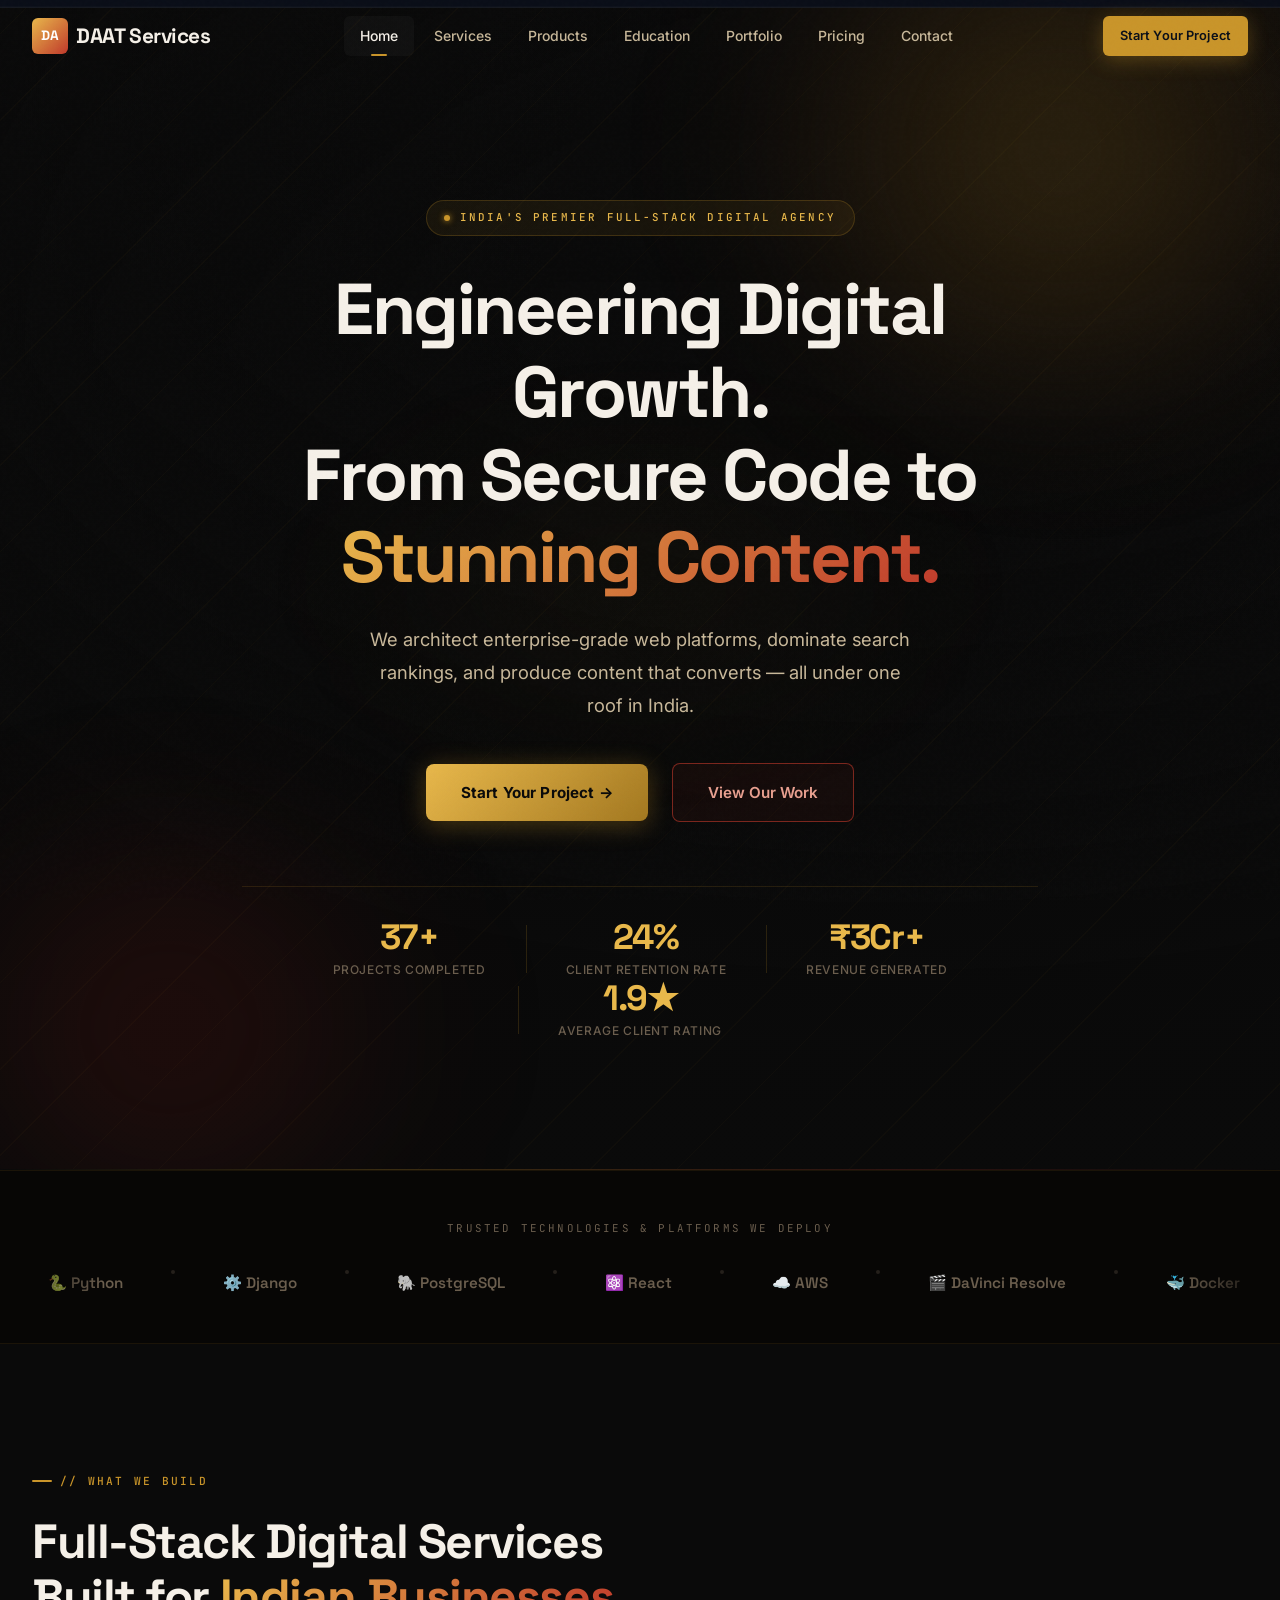
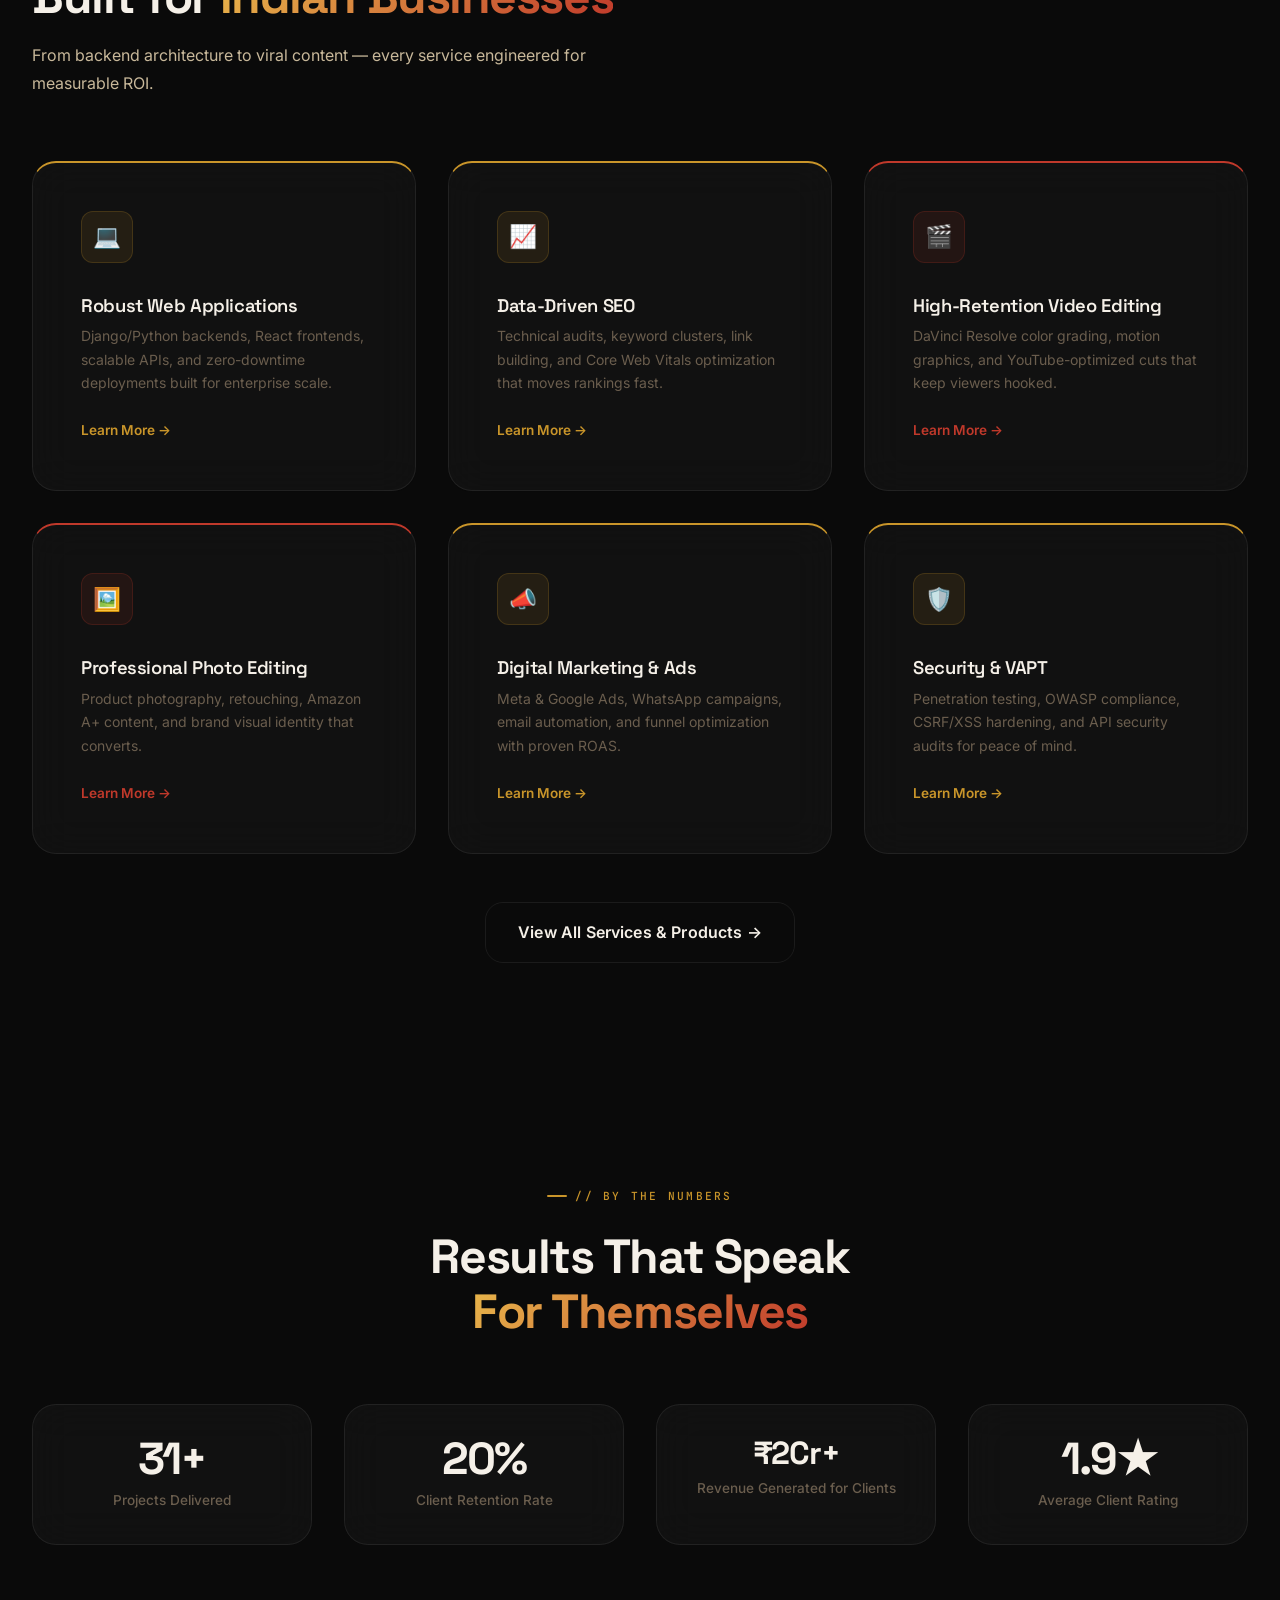
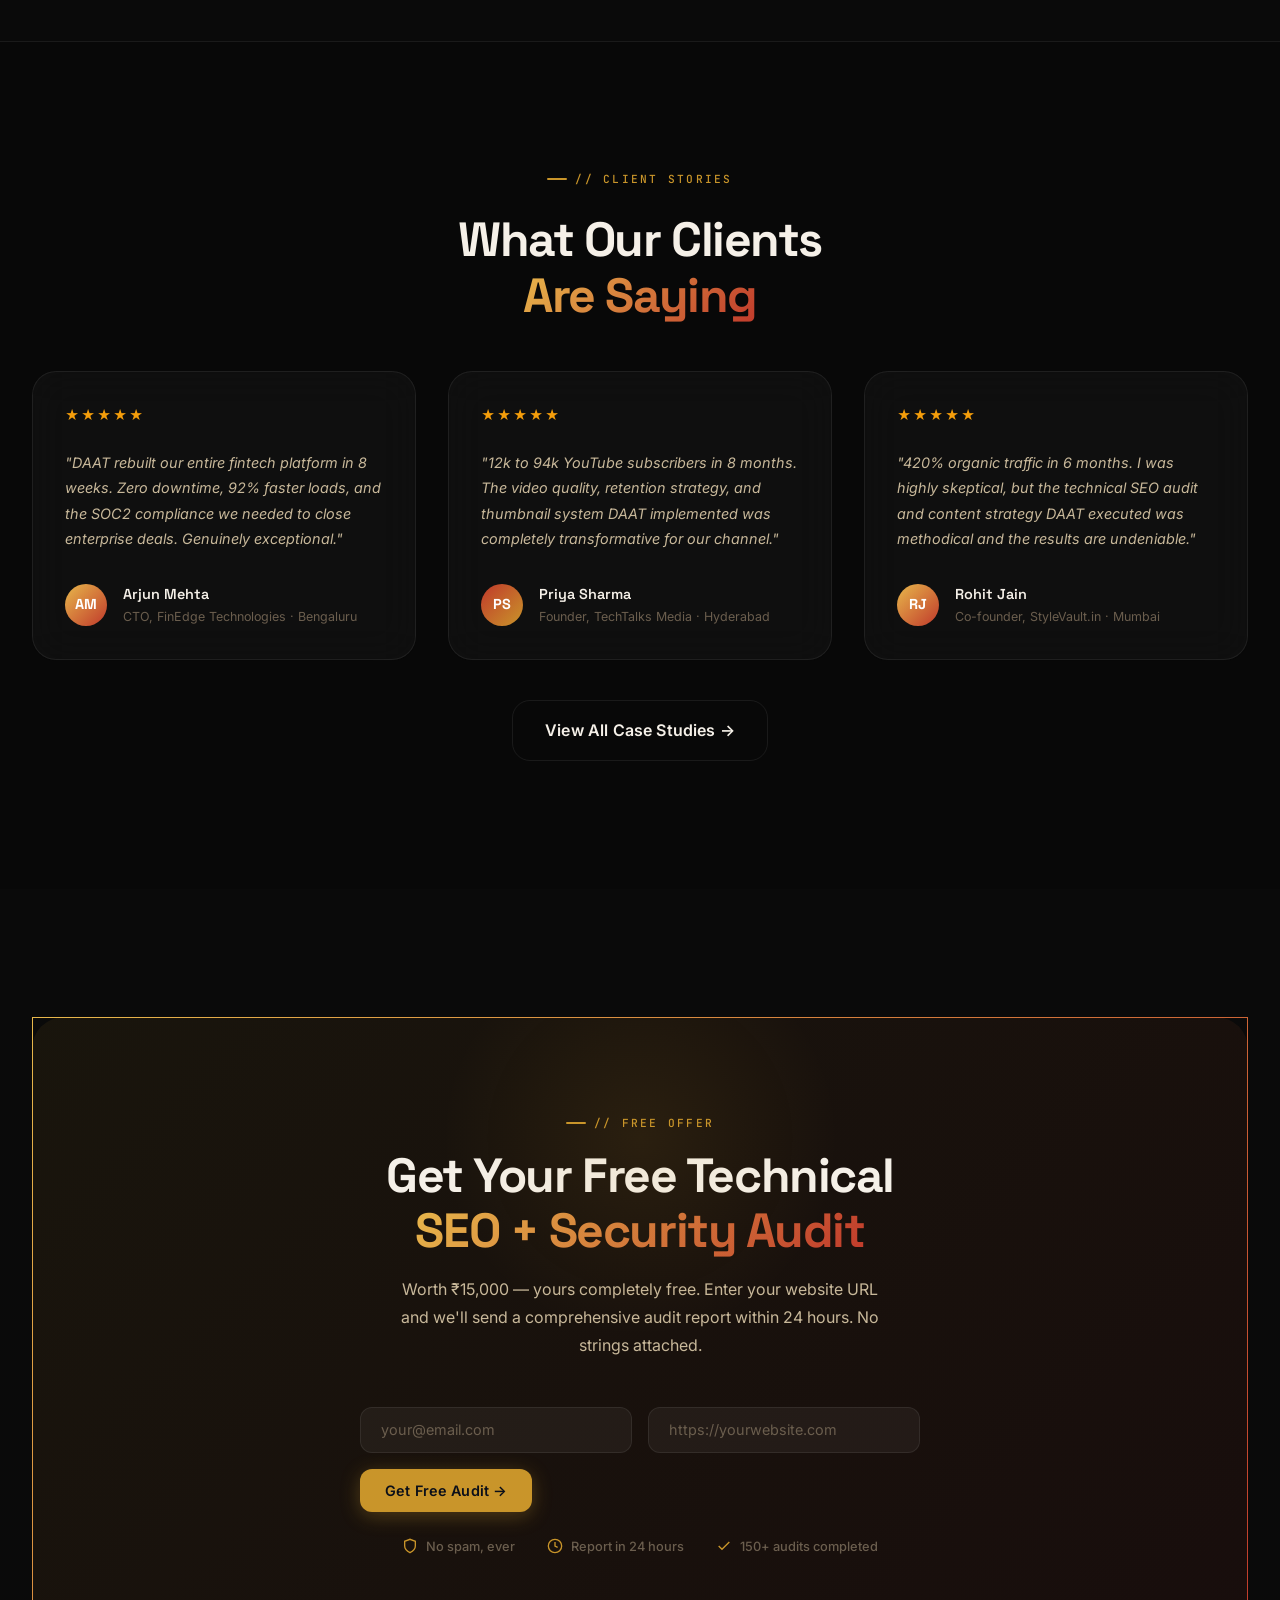
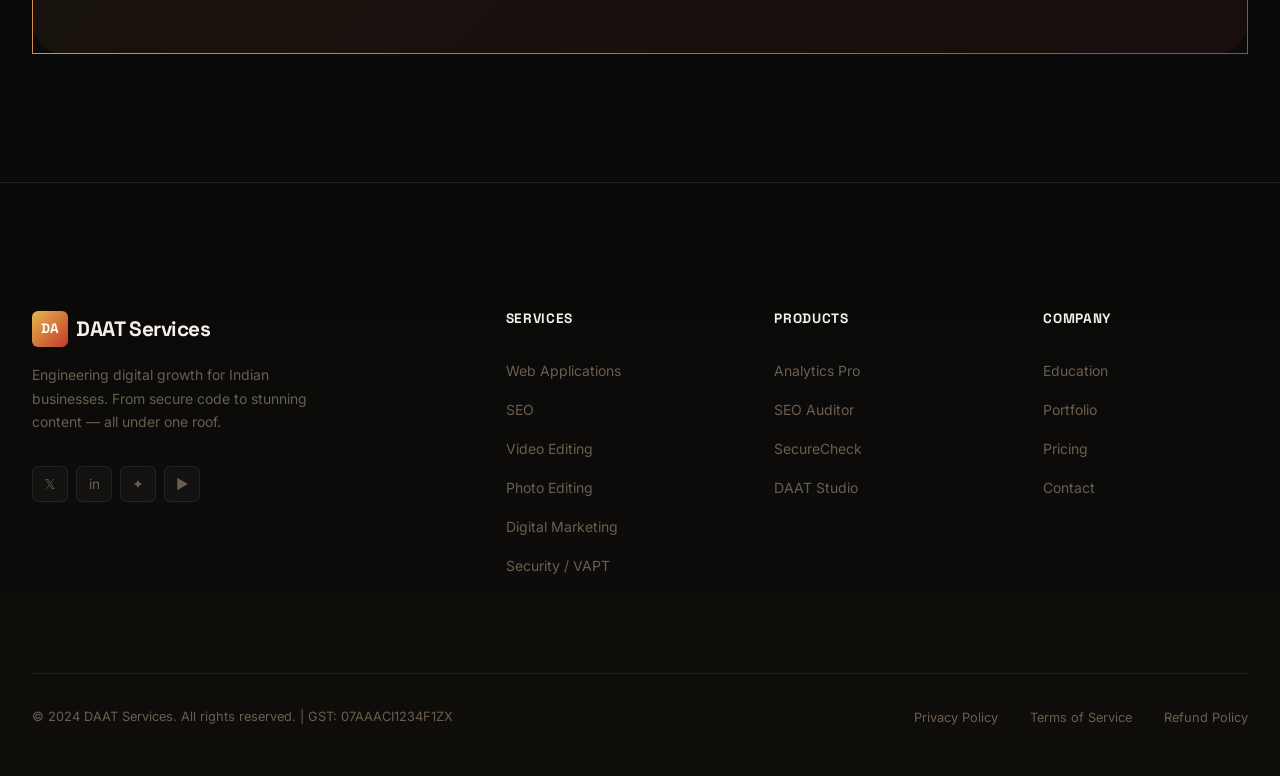
==== index.html @ 8ff04e64 "init" ====
<!DOCTYPE html>
<html lang="en">
<head>
  <meta charset="UTF-8">
  <meta name="viewport" content="width=device-width, initial-scale=1.0">
  <title>DAAT Services | Engineering Digital Growth — India's Premier Digital Agency</title>
  <meta name="description" content="DAAT Services architects enterprise web platforms, dominates search rankings, and creates content that converts. Full-stack digital agency built for Indian businesses.">
  <meta property="og:title" content="DAAT Services | Engineering Digital Growth">
  <meta property="og:description" content="Web engineering, SEO, video production, digital marketing & security — all under one roof in India.">
  <meta property="og:image" content="assets/hero_bg.jpg">
  <meta property="og:type" content="website">
  <link rel="preconnect" href="https://fonts.googleapis.com">
  <link rel="preconnect" href="https://fonts.gstatic.com" crossorigin>
  <link href="https://fonts.googleapis.com/css2?family=Space+Grotesk:wght@400;500;600;700;800&family=Inter:wght@300;400;500;600;700&family=JetBrains+Mono:wght@400;500&display=swap" rel="stylesheet">
  <link rel="stylesheet" href="css/global.css">
  <link rel="stylesheet" href="css/animations.css">
  <link rel="stylesheet" href="css/components.css">
  <!-- Google Analytics 4 — replace G-XXXXXXXXXX -->
  <!-- <script async src="https://www.googletagmanager.com/gtag/js?id=G-XXXXXXXXXX"></script>
  <script>window.dataLayer=window.dataLayer||[];function gtag(){dataLayer.push(arguments);}gtag('js',new Date());gtag('config','G-XXXXXXXXXX');</script> -->
  
</head>
<body>
<div class="cursor-glow"></div>
<div class="progress-bar"></div>

<!-- ── Navigation ─────────────────────────────────────────── -->
<nav class="nav" id="main-nav" role="navigation" aria-label="Main navigation">
  <div class="nav-inner">
    <a href="index.html" class="nav-logo" aria-label="DAAT Services Home">
      <div class="nav-logo-icon" aria-hidden="true">DA</div>
      DAAT Services
    </a>
    <div class="nav-links" role="list">
      <a href="index.html"              class="nav-link active" role="listitem">Home</a>
      <a href="services.html"           class="nav-link"        role="listitem">Services</a>
      <a href="products.html"           class="nav-link"        role="listitem">Products</a>
      <a href="education.html"          class="nav-link"        role="listitem">Education</a>
      <a href="portfolio.html"          class="nav-link"        role="listitem">Portfolio</a>
      <a href="pricing.html"            class="nav-link"        role="listitem">Pricing</a>
      <a href="contact.html"            class="nav-link"        role="listitem">Contact</a>
    </div>
    <div class="nav-actions">
      <a href="contact.html" class="btn btn-primary btn-sm" id="nav-cta">Start Your Project</a>
      <button class="nav-toggle" id="nav-toggle" aria-label="Toggle navigation" aria-expanded="false">
        <span></span><span></span><span></span>
      </button>
    </div>
  </div>
</nav>

<!-- Mobile Drawer -->
<div class="nav-drawer" id="nav-drawer" aria-hidden="true">
  <div class="nav-drawer-links">
    <a href="index.html"             class="nav-drawer-link">Home</a>
    <a href="services.html"          class="nav-drawer-link">Services</a>
    <a href="products.html"          class="nav-drawer-link">Products</a>
    <a href="education.html"         class="nav-drawer-link">Education</a>
    <a href="portfolio.html"         class="nav-drawer-link">Portfolio</a>
    <a href="pricing.html"           class="nav-drawer-link">Pricing</a>
    <a href="contact.html"           class="nav-drawer-link">Contact</a>
  </div>
  <a href="contact.html" class="btn btn-primary" style="width:100%;justify-content:center;margin-top:0.5rem">
    Start Your Project →
  </a>
</div>

<main class="page-wrapper">

  <!-- ── Hero ─────────────────────────────────────────────── -->
  <section class="hero-section" aria-label="Hero">

    <!-- Layer 0: Photo base -->
    <div class="hero-bg-img" role="img" aria-label="Professional dark studio background"></div>

    <!-- Layer 1: Ambient light orbs (CSS animation, no canvas) -->
    <div class="hero-orbs" aria-hidden="true">
      <div class="hero-orb hero-orb-gold"></div>
      <div class="hero-orb hero-orb-crimson"></div>
      <div class="hero-orb hero-orb-warm"></div>
    </div>

    <!-- Layer 2: Minimal diagonal grid -->
    <div class="hero-grid" aria-hidden="true"></div>

    <!-- Layer 3: Content -->
    <div class="container">
      <div class="hero-content-wrap">

        <!-- Professional badge -->
        <div class="hero-badge-pro">
          <span class="badge-dot"></span>
          India's Premier Full-Stack Digital Agency
        </div>

        <!-- Headline -->
        <h1 style="animation:fadeUp 0.7s 0.1s both;color:#F5F0E8">
          Engineering Digital Growth.<br>
          From Secure Code to<br>
          <span class="text-gradient">Stunning Content.</span>
        </h1>

        <!-- Sub-copy -->
        <p class="hero-sub-pro">
          We architect enterprise-grade web platforms, dominate search rankings,
          and produce content that converts — all under one roof in India.
        </p>

        <!-- CTAs -->
        <div class="hero-ctas">
          <a href="contact.html" class="btn-gold" id="cta-hero-primary">
            Start Your Project &rarr;
          </a>
          <a href="portfolio.html" class="btn-crimson-outline" id="cta-hero-work">
            View Our Work
          </a>
        </div>

        <!-- Stats row -->
        <div class="hero-stats">
          <div class="hero-stat">
            <div class="hero-stat-val"><span data-count="150" data-suffix="+">150+</span></div>
            <div class="hero-stat-lbl">Projects Completed</div>
          </div>
          <div class="hero-stat">
            <div class="hero-stat-val"><span data-count="98" data-suffix="%">98%</span></div>
            <div class="hero-stat-lbl">Client Retention Rate</div>
          </div>
          <div class="hero-stat">
            <div class="hero-stat-val">&#8377;<span data-count="12" data-suffix="Cr+">12Cr+</span></div>
            <div class="hero-stat-lbl">Revenue Generated</div>
          </div>
          <div class="hero-stat">
            <div class="hero-stat-val"><span data-count="4" data-suffix=".9&#9733;">4.9&#9733;</span></div>
            <div class="hero-stat-lbl">Average Client Rating</div>
          </div>
        </div>

      </div>
    </div>
  </section>
  <div class="hero-divider"></div>

  <!-- ── Trust Bar ──────────────────────────────────────────── -->
  <section class="trust-bar" aria-label="Technology stack">
    <p class="trust-bar-label">Trusted Technologies &amp; Platforms We Deploy</p>
    <div class="marquee-wrapper">
      <div class="marquee-track" aria-hidden="true">
        <!-- set 1 -->
        <div class="marquee-item">🐍 Python</div><div class="marquee-dot"></div>
        <div class="marquee-item">⚙️ Django</div><div class="marquee-dot"></div>
        <div class="marquee-item">🐘 PostgreSQL</div><div class="marquee-dot"></div>
        <div class="marquee-item">⚛️ React</div><div class="marquee-dot"></div>
        <div class="marquee-item">☁️ AWS</div><div class="marquee-dot"></div>
        <div class="marquee-item">🎬 DaVinci Resolve</div><div class="marquee-dot"></div>
        <div class="marquee-item">🐳 Docker</div><div class="marquee-dot"></div>
        <div class="marquee-item">🔴 Redis</div><div class="marquee-dot"></div>
        <div class="marquee-item">🎨 Figma</div><div class="marquee-dot"></div>
        <div class="marquee-item">📊 Google Analytics 4</div><div class="marquee-dot"></div>
        <div class="marquee-item">🔐 Burp Suite</div><div class="marquee-dot"></div>
        <div class="marquee-item">💳 Razorpay</div><div class="marquee-dot"></div>
        <!-- set 2 (duplicate for seamless loop) -->
        <div class="marquee-item">🐍 Python</div><div class="marquee-dot"></div>
        <div class="marquee-item">⚙️ Django</div><div class="marquee-dot"></div>
        <div class="marquee-item">🐘 PostgreSQL</div><div class="marquee-dot"></div>
        <div class="marquee-item">⚛️ React</div><div class="marquee-dot"></div>
        <div class="marquee-item">☁️ AWS</div><div class="marquee-dot"></div>
        <div class="marquee-item">🎬 DaVinci Resolve</div><div class="marquee-dot"></div>
        <div class="marquee-item">🐳 Docker</div><div class="marquee-dot"></div>
        <div class="marquee-item">🔴 Redis</div><div class="marquee-dot"></div>
        <div class="marquee-item">🎨 Figma</div><div class="marquee-dot"></div>
        <div class="marquee-item">📊 Google Analytics 4</div><div class="marquee-dot"></div>
        <div class="marquee-item">🔐 Burp Suite</div><div class="marquee-dot"></div>
        <div class="marquee-item">💳 Razorpay</div><div class="marquee-dot"></div>
      </div>
    </div>
  </section>

  <!-- ── Services Grid ──────────────────────────────────────── -->
  <section class="services section" aria-labelledby="services-heading">
    <div class="container">
      <div class="section-header reveal" style="max-width:640px">
        <div class="section-eyebrow">// What We Build</div>
        <h2 id="services-heading">Full-Stack Digital Services<br>Built for <span class="text-gradient">Indian Businesses</span></h2>
        <p>From backend architecture to viral content — every service engineered for measurable ROI.</p>
      </div>

      <div class="services-grid stagger-container">
        <!-- Web Apps -->
        <article class="glass-card service-card accent-cyan reveal">
          <div class="service-icon cyan-bg">💻</div>
          <h3>Robust Web Applications</h3>
          <p>Django/Python backends, React frontends, scalable APIs, and zero-downtime deployments built for enterprise scale.</p>
          <a href="services.html" class="service-card-link">Learn More →</a>
        </article>

        <!-- SEO -->
        <article class="glass-card service-card accent-cyan reveal">
          <div class="service-icon cyan-bg">📈</div>
          <h3>Data-Driven SEO</h3>
          <p>Technical audits, keyword clusters, link building, and Core Web Vitals optimization that moves rankings fast.</p>
          <a href="services.html" class="service-card-link">Learn More →</a>
        </article>

        <!-- Video Editing -->
        <article class="glass-card service-card accent-purple reveal">
          <div class="service-icon purple-bg">🎬</div>
          <h3>High-Retention Video Editing</h3>
          <p>DaVinci Resolve color grading, motion graphics, and YouTube-optimized cuts that keep viewers hooked.</p>
          <a href="services.html" class="service-card-link" style="color:var(--purple)">Learn More →</a>
        </article>

        <!-- Photo Editing -->
        <article class="glass-card service-card accent-purple reveal">
          <div class="service-icon purple-bg">🖼️</div>
          <h3>Professional Photo Editing</h3>
          <p>Product photography, retouching, Amazon A+ content, and brand visual identity that converts.</p>
          <a href="services.html" class="service-card-link" style="color:var(--purple)">Learn More →</a>
        </article>

        <!-- Digital Marketing -->
        <article class="glass-card service-card accent-cyan reveal">
          <div class="service-icon cyan-bg">📣</div>
          <h3>Digital Marketing &amp; Ads</h3>
          <p>Meta &amp; Google Ads, WhatsApp campaigns, email automation, and funnel optimization with proven ROAS.</p>
          <a href="services.html" class="service-card-link">Learn More →</a>
        </article>

        <!-- Security -->
        <article class="glass-card service-card accent-cyan reveal">
          <div class="service-icon cyan-bg">🛡️</div>
          <h3>Security &amp; VAPT</h3>
          <p>Penetration testing, OWASP compliance, CSRF/XSS hardening, and API security audits for peace of mind.</p>
          <a href="services.html" class="service-card-link">Learn More →</a>
        </article>
      </div>

      <div style="text-align:center;margin-top:3rem" class="reveal">
        <a href="services.html" class="btn btn-outline btn-lg">View All Services &amp; Products →</a>
      </div>
    </div>
  </section>



  <!-- ── Stats ─────────────────────────────────────────────── -->
  <section class="stats-section section" aria-labelledby="stats-heading">
    <div class="container">
      <div class="section-header reveal" style="text-align:center;max-width:500px;margin-left:auto;margin-right:auto">
        <div class="section-eyebrow section-eyebrow-center">// By The Numbers</div>
        <h2 id="stats-heading">Results That Speak<br><span class="text-gradient">For Themselves</span></h2>
      </div>
      <div class="stats-grid stagger-container">
        <div class="glass-card stat-card reveal">
          <div class="stat-number"><span data-count="150" data-suffix="+">150+</span></div>
          <div class="stat-label">Projects Delivered</div>
        </div>
        <div class="glass-card stat-card reveal">
          <div class="stat-number text-cyan"><span data-count="98" data-suffix="%">98%</span></div>
          <div class="stat-label">Client Retention Rate</div>
        </div>
        <div class="glass-card stat-card reveal">
          <div class="stat-number" style="font-size:2rem">₹<span data-count="12" data-suffix="Cr+">12Cr+</span></div>
          <div class="stat-label">Revenue Generated for Clients</div>
        </div>
        <div class="glass-card stat-card reveal">
          <div class="stat-number text-cyan"><span data-count="4" data-suffix=".9★">4.9★</span></div>
          <div class="stat-label">Average Client Rating</div>
        </div>
      </div>
    </div>
  </section>

  <!-- ── Testimonials ───────────────────────────────────────── -->
  <section class="testimonials-section" aria-labelledby="testimonials-heading" style="background:rgba(0,0,0,0.12);border-top:1px solid var(--glass-border)">
    <div class="container">
      <div class="section-header reveal" style="text-align:center;max-width:500px;margin:0 auto 3rem">
        <div class="section-eyebrow section-eyebrow-center">// Client Stories</div>
        <h2 id="testimonials-heading">What Our Clients<br><span class="text-gradient">Are Saying</span></h2>
      </div>
      <div class="testimonials-grid stagger-container">
        <div class="glass-card testimonial-card reveal">
          <div class="testimonial-stars">★★★★★</div>
          <p class="testimonial-text">"DAAT rebuilt our entire fintech platform in 8 weeks. Zero downtime, 92% faster loads, and the SOC2 compliance we needed to close enterprise deals. Genuinely exceptional."</p>
          <div class="testimonial-author">
            <div class="testimonial-avatar">AM</div>
            <div>
              <div class="testimonial-name">Arjun Mehta</div>
              <div class="testimonial-role">CTO, FinEdge Technologies · Bengaluru</div>
            </div>
          </div>
        </div>
        <div class="glass-card testimonial-card reveal">
          <div class="testimonial-stars">★★★★★</div>
          <p class="testimonial-text">"12k to 94k YouTube subscribers in 8 months. The video quality, retention strategy, and thumbnail system DAAT implemented was completely transformative for our channel."</p>
          <div class="testimonial-author">
            <div class="testimonial-avatar" style="background:linear-gradient(135deg,#C0392B,#C9952A)">PS</div>
            <div>
              <div class="testimonial-name">Priya Sharma</div>
              <div class="testimonial-role">Founder, TechTalks Media · Hyderabad</div>
            </div>
          </div>
        </div>
        <div class="glass-card testimonial-card reveal">
          <div class="testimonial-stars">★★★★★</div>
          <p class="testimonial-text">"420% organic traffic in 6 months. I was highly skeptical, but the technical SEO audit and content strategy DAAT executed was methodical and the results are undeniable."</p>
          <div class="testimonial-author">
            <div class="testimonial-avatar">RJ</div>
            <div>
              <div class="testimonial-name">Rohit Jain</div>
              <div class="testimonial-role">Co-founder, StyleVault.in · Mumbai</div>
            </div>
          </div>
        </div>
      </div>
      <div style="text-align:center;margin-top:2.5rem" class="reveal">
        <a href="portfolio.html" class="btn btn-outline btn-lg">View All Case Studies →</a>
      </div>
    </div>
  </section>

  <!-- ── Lead Magnet ────────────────────────────────────────── -->
  <section class="lead-magnet section" aria-labelledby="lead-heading">
    <div class="container">
      <div class="lead-magnet-inner reveal">
        <div class="section-eyebrow" style="justify-content:center;margin-bottom:1rem">// Free Offer</div>
        <h2 id="lead-heading" style="margin-bottom:1rem">
          Get Your Free Technical<br><span class="text-gradient">SEO + Security Audit</span>
        </h2>
        <p style="color:var(--text-body);max-width:500px;margin:0 auto 0.75rem;line-height:1.75">
          Worth ₹15,000 — yours completely free. Enter your website URL and we'll send a
          comprehensive audit report within 24 hours. No strings attached.
        </p>

        <form class="lead-magnet-form" data-form="lead" novalidate aria-label="Free audit request form">
          <input class="form-input" type="email" id="lead-email" placeholder="your@email.com" required aria-label="Your email address">
          <input class="form-input" type="url" id="lead-url" placeholder="https://yourwebsite.com" required aria-label="Your website URL">
          <button type="submit" class="btn btn-primary">Get Free Audit →</button>
        </form>

        <div class="trust-badges" style="margin-top:1.5rem">
          <div class="trust-badge">
            <svg viewBox="0 0 24 24" fill="none" stroke="currentColor" stroke-width="2" width="16" height="16"><path d="M12 22s8-4 8-10V5l-8-3-8 3v7c0 6 8 10 8 10z"/></svg>
            No spam, ever
          </div>
          <div class="trust-badge">
            <svg viewBox="0 0 24 24" fill="none" stroke="currentColor" stroke-width="2" width="16" height="16"><circle cx="12" cy="12" r="10"/><polyline points="12 6 12 12 16 14"/></svg>
            Report in 24 hours
          </div>
          <div class="trust-badge">
            <svg viewBox="0 0 24 24" fill="none" stroke="currentColor" stroke-width="2" width="16" height="16"><polyline points="20 6 9 17 4 12"/></svg>
            150+ audits completed
          </div>
        </div>
      </div>
    </div>
  </section>

</main>

<!-- ── Footer ─────────────────────────────────────────────── -->
<footer>
  <div class="container">
    <div class="footer-grid">
      <div class="footer-brand">
        <a href="index.html" class="nav-logo" style="margin-bottom:0">
          <div class="nav-logo-icon">DA</div>
          DAAT Services
        </a>
        <p>Engineering digital growth for Indian businesses. From secure code to stunning content — all under one roof.</p>
        <div class="footer-socials">
          <a href="#" class="social-btn" aria-label="X / Twitter">𝕏</a>
          <a href="#" class="social-btn" aria-label="LinkedIn">in</a>
          <a href="#" class="social-btn" aria-label="Instagram">✦</a>
          <a href="#" class="social-btn" aria-label="YouTube">▶</a>
        </div>
      </div>
      <div class="footer-col">
        <h5>Services</h5>
        <div class="footer-links">
          <a href="services.html" class="footer-link">Web Applications</a>
          <a href="services.html" class="footer-link">SEO</a>
          <a href="services.html" class="footer-link">Video Editing</a>
          <a href="services.html" class="footer-link">Photo Editing</a>
          <a href="services.html" class="footer-link">Digital Marketing</a>
          <a href="services.html" class="footer-link">Security / VAPT</a>
        </div>
      </div>
      <div class="footer-col">
        <h5>Products</h5>
        <div class="footer-links">
          <a href="products.html" class="footer-link">Analytics Pro</a>
          <a href="products.html" class="footer-link">SEO Auditor</a>
          <a href="products.html" class="footer-link">SecureCheck</a>
          <a href="products.html" class="footer-link">DAAT Studio</a>
        </div>
      </div>
      <div class="footer-col">
        <h5>Company</h5>
        <div class="footer-links">
          <a href="education.html" class="footer-link">Education</a>
          <a href="portfolio.html" class="footer-link">Portfolio</a>
          <a href="pricing.html"   class="footer-link">Pricing</a>
          <a href="contact.html"   class="footer-link">Contact</a>
        </div>
      </div>
    </div>
    <div class="footer-bottom">
      <p>© 2024 DAAT Services. All rights reserved. | GST: 07AAACI1234F1ZX</p>
      <div class="footer-legal">
        <a href="#">Privacy Policy</a>
        <a href="#">Terms of Service</a>
        <a href="#">Refund Policy</a>
      </div>
    </div>
  </div>
</footer>

<script src="js/main.js"></script>
</body>
</html>
---- css/global.css ----
/* ============================================================
   DAAT SERVICES — Global Design System
   ============================================================ */

@import url('https://fonts.googleapis.com/css2?family=Space+Grotesk:wght@300;400;500;600;700;800&family=Inter:wght@300;400;500;600;700&family=JetBrains+Mono:wght@400;500&display=swap');

/* ─── Design Tokens ─────────────────────────────────────── */
:root {
  /* Colors */
  --bg-midnight:      #0A0A0A;
  --bg-dark:          #111111;
  --bg-card:          #141414;
  --bg-card-hover:    #1A1A1A;
  --cyan:             #C9952A;
  --cyan-dim:         #A37820;
  --cyan-glow:        rgba(201, 149, 42, 0.15);
  --purple:           #C0392B;
  --purple-dim:       #922B21;
  --purple-glow:      rgba(192, 57, 43, 0.15);
  --glass-bg:         rgba(255, 255, 255, 0.03);
  --glass-border:     rgba(255, 255, 255, 0.07);
  --glass-bg-hover:   rgba(255, 255, 255, 0.055);
  --text-primary:     #F5F0E8;
  --text-body:        #C8B89A;
  --text-muted:       #6B5E4E;
  --border-subtle:    rgba(255, 255, 255, 0.05);
  --border-cyan:      rgba(201, 149, 42, 0.28);
  --border-purple:    rgba(192, 57, 43, 0.32);

  /* Named aliases — professional palette */
  --gold:             #C9952A;
  --gold-light:       #E8B84B;
  --gold-dim:         #A37820;
  --gold-glow:        rgba(201, 149, 42, 0.15);
  --crimson:          #C0392B;
  --crimson-deep:     #922B21;
  --crimson-glow:     rgba(192, 57, 43, 0.18);
  --charcoal:         #0A0A0A;
  --warm-text:        #C8B89A;
  --warm-muted:       #6B5E4E;

  /* Gradients */
  --grad-cyan-purple: linear-gradient(135deg, #E8B84B 0%, #C0392B 100%);
  --grad-hero:        linear-gradient(135deg, rgba(201,149,42,0.08) 0%, rgba(192,57,43,0.06) 100%);
  --grad-card:        linear-gradient(145deg, rgba(201,149,42,0.04) 0%, rgba(192,57,43,0.02) 100%);
  --grad-footer:      linear-gradient(180deg, transparent 0%, rgba(201,149,42,0.03) 100%);

  /* Spacing Scale */
  --space-xs:   0.25rem;
  --space-sm:   0.5rem;
  --space-md:   1rem;
  --space-lg:   1.5rem;
  --space-xl:   2rem;
  --space-2xl:  3rem;
  --space-3xl:  4rem;
  --space-4xl:  6rem;
  --space-5xl:  8rem;

  /* Border Radius */
  --radius-sm:  6px;
  --radius-md:  12px;
  --radius-lg:  18px;
  --radius-xl:  24px;
  --radius-2xl: 32px;
  --radius-full: 999px;

  /* Shadows */
  --shadow-cyan:   0 0 30px rgba(201, 149, 42, 0.22);
  --shadow-purple: 0 0 30px rgba(192, 57, 43, 0.25);
  --shadow-card:   0 4px 24px rgba(0, 0, 0, 0.55);
  --shadow-btn:    0 4px 20px rgba(201, 149, 42, 0.32);
  --shadow-btn-lg: 0 8px 32px rgba(201, 149, 42, 0.45);

  /* Transitions */
  --ease-smooth:  cubic-bezier(0.4, 0, 0.2, 1);
  --ease-spring:  cubic-bezier(0.175, 0.885, 0.32, 1.275);
  --ease-out:     cubic-bezier(0, 0, 0.2, 1);
  --trans-fast:   150ms var(--ease-smooth);
  --trans-base:   250ms var(--ease-smooth);
  --trans-slow:   400ms var(--ease-smooth);

  /* Layout */
  --container-max: 1280px;
  --nav-height: 72px;
}

/* ─── Reset & Base ──────────────────────────────────────── */
*, *::before, *::after {
  box-sizing: border-box;
  margin: 0;
  padding: 0;
}

html {
  scroll-behavior: smooth;
  font-size: 16px;
  -webkit-text-size-adjust: 100%;
}

body {
  background-color: var(--bg-midnight);
  color: var(--text-primary);
  font-family: 'Inter', system-ui, sans-serif;
  font-size: 1rem;
  line-height: 1.65;
  font-weight: 400;
  overflow-x: hidden;
  min-height: 100vh;
  -webkit-font-smoothing: antialiased;
  -moz-osx-font-smoothing: grayscale;
}

body::before {
  content: '';
  position: fixed;
  inset: 0;
  background:
    radial-gradient(ellipse 70% 40% at 80% 5%,  rgba(201, 149, 42, 0.05) 0%, transparent 60%),
    radial-gradient(ellipse 60% 40% at 10% 90%, rgba(192, 57,  43, 0.04) 0%, transparent 55%);
  pointer-events: none;
  z-index: 0;
}

img, video { max-width: 100%; height: auto; display: block; }
a { color: inherit; text-decoration: none; }
button { cursor: pointer; border: none; background: none; font-family: inherit; }
input, textarea, select { font-family: inherit; }
ul, ol { list-style: none; }

/* ─── Typography ────────────────────────────────────────── */
h1, h2, h3, h4, h5, h6 {
  font-family: 'Space Grotesk', sans-serif;
  font-weight: 700;
  line-height: 1.15;
  letter-spacing: -0.02em;
  color: var(--text-primary);
}

h1 { font-size: clamp(2.5rem, 6vw, 4.5rem); font-weight: 800; letter-spacing: -0.035em; }
h2 { font-size: clamp(1.8rem, 4vw, 3rem); font-weight: 700; letter-spacing: -0.03em; }
h3 { font-size: clamp(1.3rem, 2.5vw, 1.8rem); font-weight: 600; }
h4 { font-size: 1.2rem; font-weight: 600; }
h5 { font-size: 1rem; font-weight: 600; }

p {
  color: var(--text-body);
  line-height: 1.75;
  font-size: clamp(0.9rem, 1.5vw, 1rem);
}

.text-gradient {
  background: var(--grad-cyan-purple);
  -webkit-background-clip: text;
  -webkit-text-fill-color: transparent;
  background-clip: text;
}

.text-cyan { color: var(--cyan); }
.text-purple { color: var(--purple); }
.text-muted { color: var(--text-muted); }
.text-body { color: var(--text-body); }

.label {
  font-family: 'JetBrains Mono', monospace;
  font-size: 0.7rem;
  font-weight: 500;
  letter-spacing: 0.2em;
  text-transform: uppercase;
  color: var(--cyan);
}

/* ─── Layout Utilities ──────────────────────────────────── */
.container {
  width: 100%;
  max-width: var(--container-max);
  margin: 0 auto;
  padding: 0 var(--space-xl);
}

@media (max-width: 768px) {
  .container { padding: 0 var(--space-lg); }
}

.section {
  position: relative;
  padding: var(--space-5xl) 0;
  z-index: 1;
}

.section-sm { padding: var(--space-4xl) 0; }
.section-header { margin-bottom: var(--space-3xl); }
.section-header .label { display: block; margin-bottom: var(--space-sm); }
.section-header p { max-width: 600px; margin-top: var(--space-md); }

/* ─── Glassmorphism ─────────────────────────────────────── */
.glass {
  background: var(--glass-bg);
  backdrop-filter: blur(20px) saturate(1.5);
  -webkit-backdrop-filter: blur(20px) saturate(1.5);
  border: 1px solid var(--glass-border);
}

.glass-card {
  background: var(--glass-bg);
  backdrop-filter: blur(20px) saturate(1.5);
  -webkit-backdrop-filter: blur(20px) saturate(1.5);
  border: 1px solid var(--glass-border);
  border-radius: var(--radius-xl);
  padding: var(--space-2xl);
  position: relative;
  overflow: hidden;
  transition: all var(--trans-slow);
}

.glass-card::before {
  content: '';
  position: absolute;
  inset: 0;
  background: var(--grad-card);
  opacity: 0;
  transition: opacity var(--trans-slow);
  border-radius: inherit;
}

.glass-card:hover {
  background: var(--glass-bg-hover);
  border-color: var(--border-cyan);
  box-shadow: var(--shadow-cyan), var(--shadow-card);
  transform: translateY(-4px);
}

.glass-card:hover::before { opacity: 1; }

/* Cyan-accented card */
.glass-card.accent-cyan {
  border-top: 2px solid var(--cyan);
}

/* Purple-accented card (creative services) */
.glass-card.accent-purple {
  border-top: 2px solid var(--purple);
}

.glass-card.accent-purple:hover {
  border-color: var(--purple);
  box-shadow: var(--shadow-purple), var(--shadow-card);
}

/* ─── Dividers ──────────────────────────────────────────── */
.divider {
  width: 48px;
  height: 3px;
  background: var(--grad-cyan-purple);
  border-radius: var(--radius-full);
  margin: var(--space-lg) 0;
}

/* ─── Custom Scrollbar ──────────────────────────────────── */
::-webkit-scrollbar { width: 6px; height: 6px; }
::-webkit-scrollbar-track { background: var(--bg-midnight); }
::-webkit-scrollbar-thumb {
  background: rgba(201, 149, 42, 0.3);
  border-radius: var(--radius-full);
}
::-webkit-scrollbar-thumb:hover { background: rgba(201, 149, 42, 0.55); }

/* ─── Selection ─────────────────────────────────────────── */
::selection {
  background: rgba(201, 149, 42, 0.2);
  color: var(--text-primary);
}

/* ─── Focus ─────────────────────────────────────────────── */
:focus-visible {
  outline: 2px solid var(--cyan);
  outline-offset: 3px;
  border-radius: 4px;
}

/* ─── Page Wrapper ──────────────────────────────────────── */
.page-wrapper {
  position: relative;
  z-index: 1;
}

/* ─── Noise Texture Overlay ─────────────────────────────── */
body::after {
  content: '';
  position: fixed;
  inset: 0;
  opacity: 0.015;
  background-image: url("data:image/svg+xml,%3Csvg viewBox='0 0 256 256' xmlns='http://www.w3.org/2000/svg'%3E%3Cfilter id='noise'%3E%3CfeTurbulence type='fractalNoise' baseFrequency='0.9' numOctaves='4' stitchTiles='stitch'/%3E%3C/filter%3E%3Crect width='100%25' height='100%25' filter='url(%23noise)' opacity='1'/%3E%3C/svg%3E");
  pointer-events: none;
  z-index: 9999;
}
---- css/animations.css ----
/* ============================================================
   DAAT SERVICES — Animations
   ============================================================ */

/* ─── Keyframes ─────────────────────────────────────────── */
@keyframes fadeUp {
  from { opacity: 0; transform: translateY(32px); }
  to   { opacity: 1; transform: translateY(0); }
}

@keyframes fadeIn {
  from { opacity: 0; }
  to   { opacity: 1; }
}

@keyframes slideLeft {
  from { opacity: 0; transform: translateX(40px); }
  to   { opacity: 1; transform: translateX(0); }
}

@keyframes slideRight {
  from { opacity: 0; transform: translateX(-40px); }
  to   { opacity: 1; transform: translateX(0); }
}

@keyframes scaleIn {
  from { opacity: 0; transform: scale(0.92); }
  to   { opacity: 1; transform: scale(1); }
}

@keyframes marqueeLeft {
  from { transform: translateX(0); }
  to   { transform: translateX(-50%); }
}

@keyframes marqueeRight {
  from { transform: translateX(-50%); }
  to   { transform: translateX(0); }
}

@keyframes pulse-cyan {
  0%, 100% { box-shadow: 0 0 0 0 rgba(201, 149, 42, 0); }
  50%       { box-shadow: 0 0 0 8px rgba(201, 149, 42, 0.1); }
}

@keyframes pulse-purple {
  0%, 100% { box-shadow: 0 0 0 0 rgba(192, 57, 43, 0); }
  50%       { box-shadow: 0 0 0 8px rgba(192, 57, 43, 0.1); }
}

@keyframes float {
  0%, 100% { transform: translateY(0px); }
  50%       { transform: translateY(-10px); }
}

@keyframes floatSlow {
  0%, 100% { transform: translateY(0px) rotate(0deg); }
  50%       { transform: translateY(-16px) rotate(2deg); }
}

@keyframes spin-slow {
  from { transform: rotate(0deg); }
  to   { transform: rotate(360deg); }
}

@keyframes gradient-shift {
  0%   { background-position: 0% 50%; }
  50%  { background-position: 100% 50%; }
  100% { background-position: 0% 50%; }
}

@keyframes shimmer {
  from { transform: translateX(-100%); }
  to   { transform: translateX(100%); }
}

@keyframes blink {
  0%, 100% { opacity: 1; }
  50%       { opacity: 0; }
}

@keyframes typewriter {
  from { width: 0; }
  to   { width: 100%; }
}

@keyframes counter-up {
  from { opacity: 0; transform: translateY(20px); }
  to   { opacity: 1; transform: translateY(0); }
}

@keyframes orbit {
  from { transform: rotate(0deg) translateX(80px) rotate(0deg); }
  to   { transform: rotate(360deg) translateX(80px) rotate(-360deg); }
}

@keyframes breathe {
  0%, 100% { opacity: 0.4; transform: scale(1); }
  50%       { opacity: 0.8; transform: scale(1.05); }
}

@keyframes glitch {
  0%, 100% { transform: translateX(0); clip-path: none; }
  20%       { transform: translateX(-3px); clip-path: polygon(0 15%, 100% 15%, 100% 35%, 0 35%); }
  40%       { transform: translateX(3px); clip-path: polygon(0 50%, 100% 50%, 100% 70%, 0 70%); }
  60%       { transform: translateX(-2px); clip-path: none; }
}

@keyframes nav-slide-down {
  from { transform: translateY(-100%); opacity: 0; }
  to   { transform: translateY(0); opacity: 1; }
}

@keyframes dot-ping {
  0%    { transform: scale(1); opacity: 1; }
  75%, 100% { transform: scale(2); opacity: 0; }
}

/* ─── Scroll Reveal ─────────────────────────────────────── */
.reveal {
  opacity: 0;
  transform: translateY(28px);
  transition: opacity 0.7s var(--ease-out), transform 0.7s var(--ease-out);
}

.reveal.from-left {
  transform: translateX(-28px);
}

.reveal.from-right {
  transform: translateX(28px);
}

.reveal.scale-in {
  transform: scale(0.94);
}

.reveal.visible {
  opacity: 1;
  transform: none;
}

/* Staggered children */
.stagger-container .reveal:nth-child(1) { transition-delay: 0ms; }
.stagger-container .reveal:nth-child(2) { transition-delay: 80ms; }
.stagger-container .reveal:nth-child(3) { transition-delay: 160ms; }
.stagger-container .reveal:nth-child(4) { transition-delay: 240ms; }
.stagger-container .reveal:nth-child(5) { transition-delay: 320ms; }
.stagger-container .reveal:nth-child(6) { transition-delay: 400ms; }
.stagger-container .reveal:nth-child(7) { transition-delay: 480ms; }
.stagger-container .reveal:nth-child(8) { transition-delay: 560ms; }

/* ─── Marquee ────────────────────────────────────────────── */
.marquee-wrapper {
  overflow: hidden;
  position: relative;
  mask-image: linear-gradient(to right, transparent 0%, black 8%, black 92%, transparent 100%);
  -webkit-mask-image: linear-gradient(to right, transparent 0%, black 8%, black 92%, transparent 100%);
}

.marquee-track {
  display: flex;
  width: max-content;
  animation: marqueeLeft 28s linear infinite;
  gap: 0;
  will-change: transform;
}

.marquee-track:hover { animation-play-state: paused; }

.marquee-track-reverse {
  animation: marqueeRight 24s linear infinite;
}

/* ─── Gradient Animated Background ─────────────────────── */
.animated-bg {
  background: linear-gradient(135deg, #E8B84B, #C0392B, #0A0A0A, #E8B84B);
  background-size: 300% 300%;
  animation: gradient-shift 8s ease infinite;
}

/* ─── Floating Elements ─────────────────────────────────── */
.float { animation: float 4s ease-in-out infinite; }
.float-slow { animation: floatSlow 6s ease-in-out infinite; }
.float-delay-1 { animation-delay: -1s; }
.float-delay-2 { animation-delay: -2s; }
.float-delay-3 { animation-delay: -3s; }

/* ─── Pulse Indicators ──────────────────────────────────── */
.status-dot {
  display: inline-block;
  width: 8px;
  height: 8px;
  background: #22c55e;
  border-radius: 50%;
  position: relative;
}

.status-dot::before {
  content: '';
  position: absolute;
  inset: 0;
  border-radius: 50%;
  background: #22c55e;
  animation: dot-ping 1.5s cubic-bezier(0, 0, 0.2, 1) infinite;
}

/* ─── Shimmer Skeleton ──────────────────────────────────── */
.shimmer {
  position: relative;
  overflow: hidden;
  background: var(--glass-bg);
}

.shimmer::after {
  content: '';
  position: absolute;
  inset: 0;
  background: linear-gradient(90deg, transparent 0%, rgba(255,255,255,0.04) 50%, transparent 100%);
  animation: shimmer 2s infinite;
}

/* ─── Page Transition ───────────────────────────────────── */
.page-enter { animation: fadeIn 0.5s var(--ease-out) both; }

/* ─── Cursor Glow ───────────────────────────────────────── */
.cursor-glow {
  position: fixed;
  width: 320px;
  height: 320px;
  border-radius: 50%;
  background: radial-gradient(circle, rgba(201,149,42,0.07) 0%, transparent 70%);
  pointer-events: none;
  transform: translate(-50%, -50%);
  z-index: 0;
  transition: opacity 0.3s;
  will-change: transform;
}

/* ─── Typewriter Cursor ─────────────────────────────────── */
.typewriter-cursor {
  display: inline-block;
  width: 3px;
  height: 1.1em;
  background: var(--cyan);
  margin-left: 4px;
  vertical-align: text-bottom;
  animation: blink 1s step-end infinite;
  border-radius: 2px;
}

/* ─── Progress Bar ──────────────────────────────────────── */
.progress-bar {
  position: fixed;
  top: 0;
  left: 0;
  height: 3px;
  background: var(--grad-cyan-purple);
  z-index: 10000;
  transform-origin: left;
  transform: scaleX(0);
  transition: transform 0.1s linear;
}

/* ─── Hero Particle Canvas ──────────────────────────────── */
#particle-canvas {
  position: absolute;
  inset: 0;
  z-index: 0;
  opacity: 0.6;
}

/* ─── Counter Animation ─────────────────────────────────── */
.counter-num {
  display: inline-block;
}

/* ─── Card hover glow shadow ────────────────────────────── */
@media (hover: hover) {
  .glass-card:hover {
    animation: none;
  }
}
---- css/components.css ----
/* ============================================================
   DAAT SERVICES — Components
   ============================================================ */

/* ─── Navigation ─────────────────────────────────────────── */
.nav {
  position: fixed;
  top: 0;
  left: 0;
  right: 0;
  height: var(--nav-height);
  z-index: 1000;
  transition: all var(--trans-slow);
}

.nav.scrolled {
  background: rgba(11, 15, 25, 0.85);
  backdrop-filter: blur(24px) saturate(1.5);
  -webkit-backdrop-filter: blur(24px) saturate(1.5);
  border-bottom: 1px solid var(--glass-border);
  box-shadow: 0 4px 32px rgba(0, 0, 0, 0.4);
}

.nav-inner {
  display: flex;
  align-items: center;
  justify-content: space-between;
  height: 100%;
  max-width: var(--container-max);
  margin: 0 auto;
  padding: 0 var(--space-xl);
}

.nav-logo {
  display: flex;
  align-items: center;
  gap: var(--space-sm);
  font-family: 'Space Grotesk', sans-serif;
  font-weight: 800;
  font-size: 1.3rem;
  letter-spacing: -0.02em;
  color: var(--text-primary);
  text-decoration: none;
}

.nav-logo-icon {
  width: 36px;
  height: 36px;
  background: var(--grad-cyan-purple);
  border-radius: var(--radius-sm);
  display: flex;
  align-items: center;
  justify-content: center;
  font-family: 'Space Grotesk', sans-serif;
  font-weight: 800;
  font-size: 0.85rem;
  color: #fff;
  letter-spacing: -0.02em;
  flex-shrink: 0;
}

.nav-links {
  display: flex;
  align-items: center;
  gap: var(--space-xs);
}

.nav-link {
  font-family: 'Inter', sans-serif;
  font-size: 0.875rem;
  font-weight: 500;
  color: var(--text-body);
  padding: var(--space-sm) var(--space-md);
  border-radius: var(--radius-sm);
  transition: all var(--trans-base);
  position: relative;
}

.nav-link:hover,
.nav-link.active {
  color: var(--text-primary);
  background: var(--glass-bg);
}

.nav-link.active::after {
  content: '';
  position: absolute;
  bottom: 0;
  left: 50%;
  transform: translateX(-50%);
  width: 16px;
  height: 2px;
  background: var(--cyan);
  border-radius: var(--radius-full);
}

.nav-actions {
  display: flex;
  align-items: center;
  gap: var(--space-md);
}

/* Mobile nav toggle */
.nav-toggle {
  display: none;
  flex-direction: column;
  gap: 5px;
  padding: var(--space-sm);
  cursor: pointer;
}

.nav-toggle span {
  display: block;
  width: 22px;
  height: 2px;
  background: var(--text-primary);
  border-radius: var(--radius-full);
  transition: all var(--trans-base);
}

.nav-toggle.open span:nth-child(1) { transform: translateY(7px) rotate(45deg); }
.nav-toggle.open span:nth-child(2) { opacity: 0; transform: translateX(-8px); }
.nav-toggle.open span:nth-child(3) { transform: translateY(-7px) rotate(-45deg); }

/* Mobile nav drawer */
.nav-drawer {
  position: fixed;
  top: var(--nav-height);
  left: 0;
  right: 0;
  background: rgba(11, 15, 25, 0.97);
  backdrop-filter: blur(24px);
  -webkit-backdrop-filter: blur(24px);
  border-bottom: 1px solid var(--glass-border);
  padding: var(--space-xl);
  transform: translateY(-110%);
  transition: transform var(--trans-slow);
  z-index: 999;
}

.nav-drawer.open { transform: translateY(0); }

.nav-drawer-links {
  display: flex;
  flex-direction: column;
  gap: var(--space-sm);
  margin-bottom: var(--space-xl);
}

.nav-drawer-link {
  font-family: 'Inter', sans-serif;
  font-size: 1.1rem;
  font-weight: 500;
  color: var(--text-body);
  padding: var(--space-md) var(--space-lg);
  border-radius: var(--radius-md);
  transition: all var(--trans-base);
  border: 1px solid transparent;
}

.nav-drawer-link:hover {
  color: var(--text-primary);
  background: var(--glass-bg);
  border-color: var(--glass-border);
}

@media (max-width: 900px) {
  .nav-links { display: none; }
  .nav-toggle { display: flex; }
  .nav-actions .btn-primary { display: none; }
}

/* ─── Buttons ─────────────────────────────────────────────── */
.btn {
  display: inline-flex;
  align-items: center;
  justify-content: center;
  gap: var(--space-sm);
  font-family: 'Inter', sans-serif;
  font-size: 0.9rem;
  font-weight: 600;
  letter-spacing: 0.01em;
  padding: 0.75rem 1.5rem;
  border-radius: var(--radius-md);
  border: 1.5px solid transparent;
  transition: all var(--trans-base);
  position: relative;
  overflow: hidden;
  white-space: nowrap;
  text-decoration: none;
  cursor: pointer;
}

.btn::before {
  content: '';
  position: absolute;
  inset: 0;
  opacity: 0;
  transition: opacity var(--trans-base);
  border-radius: inherit;
}

/* Primary — Solid Cyan */
.btn-primary {
  background: var(--cyan);
  color: #0B0F19;
  box-shadow: var(--shadow-btn);
}

.btn-primary:hover {
  transform: translateY(-2px);
  box-shadow: var(--shadow-btn-lg);
}

.btn-primary:active { transform: translateY(0); }

/* Secondary — Outline */
.btn-outline {
  background: transparent;
  color: var(--text-primary);
  border-color: var(--glass-border);
}

.btn-outline:hover {
  background: var(--glass-bg);
  border-color: rgba(255,255,255,0.15);
  transform: translateY(-2px);
}

/* Purple Outline */
.btn-purple {
  background: transparent;
  color: var(--purple);
  border-color: var(--purple);
  box-shadow: 0 0 0 rgba(192, 57, 43, 0);
}

.btn-purple:hover {
  background: rgba(192, 57, 43, 0.1);
  box-shadow: 0 4px 20px rgba(192, 57, 43, 0.4);
  transform: translateY(-2px);
}

/* Ghost */
.btn-ghost {
  background: transparent;
  color: var(--text-body);
  border-color: transparent;
}

.btn-ghost:hover { color: var(--text-primary); background: var(--glass-bg); }

/* Gradient */
.btn-gradient {
  background: var(--grad-cyan-purple);
  color: #fff;
  border: none;
  box-shadow: 0 4px 20px rgba(192, 57, 43, 0.3);
}

.btn-gradient:hover {
  transform: translateY(-2px);
  box-shadow: 0 8px 32px rgba(192, 57, 43, 0.5);
}

/* Sizes */
.btn-sm { padding: 0.5rem 1rem; font-size: 0.8rem; border-radius: var(--radius-sm); }
.btn-lg { padding: 1rem 2rem; font-size: 1rem; border-radius: var(--radius-lg); }
.btn-xl { padding: 1.2rem 2.5rem; font-size: 1.05rem; border-radius: var(--radius-lg); }

/* ─── Hero Section ─────────────────────────────────────── */
.hero {
  min-height: 100vh;
  display: flex;
  align-items: center;
  position: relative;
  overflow: hidden;
  padding-top: var(--nav-height);
}

.hero-bg {
  position: absolute;
  inset: 0;
  background-image: url('../assets/hero_bg.jpg');
  background-size: cover;
  background-position: center;
  z-index: 0;
}

.hero-bg::after {
  content: '';
  position: absolute;
  inset: 0;
  background: linear-gradient(
    to bottom,
    rgba(11, 15, 25, 0.5) 0%,
    rgba(11, 15, 25, 0.2) 40%,
    rgba(11, 15, 25, 0.8) 80%,
    rgba(11, 15, 25, 1) 100%
  );
}

.hero-content {
  position: relative;
  z-index: 2;
  max-width: 860px;
  text-align: center;
  margin: 0 auto;
  padding: var(--space-5xl) var(--space-xl);
}

.hero-badge {
  display: inline-flex;
  align-items: center;
  gap: var(--space-sm);
  font-family: 'JetBrains Mono', monospace;
  font-size: 0.72rem;
  font-weight: 500;
  letter-spacing: 0.18em;
  text-transform: uppercase;
  color: var(--cyan);
  background: rgba(201, 149, 42, 0.08);
  border: 1px solid rgba(201, 149, 42, 0.2);
  padding: 0.5rem 1rem;
  border-radius: var(--radius-full);
  margin-bottom: var(--space-xl);
  animation: fadeUp 0.6s var(--ease-out) both;
}

.hero h1 {
  animation: fadeUp 0.7s 0.1s var(--ease-out) both;
  margin-bottom: var(--space-xl);
}

.hero-sub {
  font-size: clamp(1rem, 2vw, 1.15rem);
  color: var(--text-body);
  max-width: 580px;
  margin: 0 auto var(--space-2xl);
  line-height: 1.75;
  animation: fadeUp 0.7s 0.2s var(--ease-out) both;
}

.hero-actions {
  display: flex;
  align-items: center;
  justify-content: center;
  gap: var(--space-lg);
  flex-wrap: wrap;
  animation: fadeUp 0.7s 0.3s var(--ease-out) both;
}

.hero-stats {
  display: flex;
  align-items: center;
  justify-content: center;
  gap: var(--space-3xl);
  margin-top: var(--space-4xl);
  padding-top: var(--space-2xl);
  border-top: 1px solid var(--glass-border);
  animation: fadeUp 0.7s 0.5s var(--ease-out) both;
  flex-wrap: wrap;
}

.hero-stat-num {
  font-family: 'Space Grotesk', sans-serif;
  font-size: 2.2rem;
  font-weight: 800;
  line-height: 1;
  color: var(--text-primary);
  display: flex;
  align-items: baseline;
  gap: 2px;
}

.hero-stat-num span { color: var(--cyan); }
.hero-stat-label {
  font-size: 0.8rem;
  color: var(--text-muted);
  margin-top: var(--space-xs);
  font-weight: 500;
}

/* ─── Trust Bar / Marquee ─────────────────────────────────── */
.trust-bar {
  padding: var(--space-2xl) 0;
  border-top: 1px solid var(--glass-border);
  border-bottom: 1px solid var(--glass-border);
  background: rgba(0,0,0,0.2);
  position: relative;
  z-index: 1;
  overflow: hidden;
}

.trust-bar-label {
  text-align: center;
  font-family: 'JetBrains Mono', monospace;
  font-size: 0.68rem;
  letter-spacing: 0.2em;
  text-transform: uppercase;
  color: var(--text-muted);
  margin-bottom: var(--space-xl);
}

.marquee-item {
  display: flex;
  align-items: center;
  gap: var(--space-md);
  padding: 0 var(--space-2xl);
  font-family: 'Space Grotesk', sans-serif;
  font-size: 0.95rem;
  font-weight: 600;
  color: var(--text-muted);
  white-space: nowrap;
  transition: color var(--trans-base);
}

.marquee-item:hover { color: var(--text-body); }

.marquee-item svg {
  width: 22px;
  height: 22px;
  opacity: 0.7;
  flex-shrink: 0;
}

.marquee-dot {
  width: 4px;
  height: 4px;
  border-radius: 50%;
  background: var(--text-muted);
  opacity: 0.3;
}

/* ─── Section Headers ─────────────────────────────────────── */
.section-eyebrow {
  font-family: 'JetBrains Mono', monospace;
  font-size: 0.7rem;
  font-weight: 500;
  letter-spacing: 0.2em;
  text-transform: uppercase;
  color: var(--cyan);
  display: flex;
  align-items: center;
  gap: var(--space-sm);
  margin-bottom: var(--space-lg);
}

.section-eyebrow::before {
  content: '';
  width: 20px;
  height: 2px;
  background: var(--cyan);
  border-radius: 2px;
}

/* ─── Services Grid ────────────────────────────────────────── */
.services-grid {
  display: grid;
  grid-template-columns: repeat(3, 1fr);
  gap: var(--space-xl);
}

@media (max-width: 1024px) { .services-grid { grid-template-columns: repeat(2, 1fr); } }
@media (max-width: 640px)  { .services-grid { grid-template-columns: 1fr; } }

.service-card {
  padding: var(--space-2xl);
}

.service-icon {
  width: 52px;
  height: 52px;
  border-radius: var(--radius-md);
  display: flex;
  align-items: center;
  justify-content: center;
  margin-bottom: var(--space-xl);
  font-size: 1.4rem;
  transition: transform var(--trans-base);
}

.service-icon.cyan-bg {
  background: rgba(201, 149, 42, 0.1);
  border: 1px solid rgba(201, 149, 42, 0.2);
  color: var(--cyan);
}

.service-icon.purple-bg {
  background: rgba(192, 57, 43, 0.1);
  border: 1px solid rgba(192, 57, 43, 0.2);
  color: var(--purple);
}

.service-card:hover .service-icon { transform: scale(1.1) rotate(-5deg); }

.service-card h3 {
  font-size: 1.15rem;
  margin-bottom: var(--space-sm);
}

.service-card p {
  font-size: 0.875rem;
  line-height: 1.7;
  color: var(--text-muted);
}

.service-card-link {
  display: inline-flex;
  align-items: center;
  gap: var(--space-sm);
  font-size: 0.85rem;
  font-weight: 600;
  color: var(--cyan);
  margin-top: var(--space-lg);
  transition: gap var(--trans-base);
}

.service-card.accent-purple .service-card-link { color: var(--purple); }
.service-card-link:hover { gap: var(--space-md); }

/* ─── Products Grid ─────────────────────────────────────── */
.products-grid {
  display: grid;
  grid-template-columns: repeat(2, 1fr);
  gap: var(--space-xl);
}

@media (max-width: 768px) { .products-grid { grid-template-columns: 1fr; } }

.product-card {
  padding: var(--space-2xl) var(--space-2xl) var(--space-xl);
  position: relative;
}

.product-badge {
  display: inline-block;
  font-family: 'JetBrains Mono', monospace;
  font-size: 0.65rem;
  font-weight: 600;
  letter-spacing: 0.15em;
  text-transform: uppercase;
  padding: 0.3rem 0.7rem;
  border-radius: var(--radius-full);
  margin-bottom: var(--space-lg);
}

.product-badge.new {
  background: rgba(201, 149, 42, 0.1);
  color: var(--cyan);
  border: 1px solid rgba(201, 149, 42, 0.2);
}

.product-badge.beta {
  background: rgba(192, 57, 43, 0.1);
  color: var(--purple);
  border: 1px solid rgba(192, 57, 43, 0.2);
}

.product-badge.stable {
  background: rgba(34, 197, 94, 0.1);
  color: #22c55e;
  border: 1px solid rgba(34, 197, 94, 0.2);
}

/* ─── Portfolio / Case Studies ────────────────────────────── */
.filter-tabs {
  display: flex;
  align-items: center;
  gap: var(--space-sm);
  flex-wrap: wrap;
  margin-bottom: var(--space-3xl);
}

.filter-tab {
  font-family: 'Inter', sans-serif;
  font-size: 0.85rem;
  font-weight: 500;
  color: var(--text-muted);
  padding: 0.5rem 1.2rem;
  border-radius: var(--radius-full);
  border: 1px solid var(--glass-border);
  background: transparent;
  cursor: pointer;
  transition: all var(--trans-base);
}

.filter-tab:hover {
  color: var(--text-primary);
  background: var(--glass-bg);
}

.filter-tab.active {
  color: #0B0F19;
  background: var(--cyan);
  border-color: var(--cyan);
  box-shadow: 0 0 20px rgba(201, 149, 42, 0.3);
}

.portfolio-grid {
  display: grid;
  grid-template-columns: repeat(3, 1fr);
  gap: var(--space-xl);
}

@media (max-width: 1024px) { .portfolio-grid { grid-template-columns: repeat(2, 1fr); } }
@media (max-width: 640px)  { .portfolio-grid { grid-template-columns: 1fr; } }

.portfolio-card {
  cursor: pointer;
  overflow: hidden;
}

.portfolio-card-img {
  width: 100%;
  aspect-ratio: 16/10;
  background: var(--bg-card);
  border-radius: var(--radius-lg);
  overflow: hidden;
  position: relative;
  margin-bottom: var(--space-lg);
}

.portfolio-card-img img {
  width: 100%;
  height: 100%;
  object-fit: cover;
  transition: transform 0.5s var(--ease-smooth);
}

.portfolio-card:hover .portfolio-card-img img { transform: scale(1.05); }

.portfolio-card-overlay {
  position: absolute;
  inset: 0;
  background: linear-gradient(to top, rgba(11,15,25,0.9) 0%, transparent 60%);
  display: flex;
  align-items: flex-end;
  padding: var(--space-lg);
  opacity: 0;
  transition: opacity var(--trans-base);
}

.portfolio-card:hover .portfolio-card-overlay { opacity: 1; }

.portfolio-card-tag {
  font-family: 'JetBrains Mono', monospace;
  font-size: 0.65rem;
  font-weight: 600;
  letter-spacing: 0.15em;
  text-transform: uppercase;
  color: var(--cyan);
  display: block;
  margin-bottom: var(--space-xs);
}

/* ─── Pricing Cards ───────────────────────────────────────── */
.pricing-grid {
  display: grid;
  grid-template-columns: repeat(3, 1fr);
  gap: var(--space-xl);
  align-items: stretch;
}

@media (max-width: 1024px) { .pricing-grid { grid-template-columns: 1fr; max-width: 460px; margin: 0 auto; } }

.pricing-card {
  padding: var(--space-2xl);
  display: flex;
  flex-direction: column;
  position: relative;
}

.pricing-card.featured {
  border-color: var(--cyan);
  box-shadow: var(--shadow-cyan);
  background: rgba(201, 149, 42, 0.04);
  transform: scale(1.03);
}

@media (max-width: 1024px) { .pricing-card.featured { transform: none; } }

.pricing-popular {
  position: absolute;
  top: -14px;
  left: 50%;
  transform: translateX(-50%);
  background: var(--grad-cyan-purple);
  color: #fff;
  font-family: 'JetBrains Mono', monospace;
  font-size: 0.65rem;
  font-weight: 600;
  letter-spacing: 0.15em;
  text-transform: uppercase;
  padding: 0.3rem 1rem;
  border-radius: var(--radius-full);
  white-space: nowrap;
}

.pricing-name {
  font-family: 'Space Grotesk', sans-serif;
  font-size: 1rem;
  font-weight: 600;
  color: var(--text-muted);
  text-transform: uppercase;
  letter-spacing: 0.08em;
  margin-bottom: var(--space-lg);
}

.pricing-amount {
  display: flex;
  align-items: baseline;
  gap: 4px;
  margin-bottom: var(--space-md);
}

.pricing-currency {
  font-family: 'Space Grotesk', sans-serif;
  font-size: 1.5rem;
  font-weight: 700;
  color: var(--text-primary);
  line-height: 1;
}

.pricing-price {
  font-family: 'Space Grotesk', sans-serif;
  font-size: 3rem;
  font-weight: 800;
  color: var(--text-primary);
  line-height: 1;
  letter-spacing: -0.04em;
}

.pricing-period {
  font-size: 0.85rem;
  color: var(--text-muted);
  font-weight: 400;
}

.pricing-original {
  font-size: 1rem;
  color: var(--text-muted);
  text-decoration: line-through;
  margin-bottom: var(--space-sm);
}

.pricing-save {
  display: inline-block;
  font-size: 0.75rem;
  font-weight: 600;
  color: #22c55e;
  background: rgba(34, 197, 94, 0.1);
  border: 1px solid rgba(34, 197, 94, 0.2);
  padding: 0.25rem 0.6rem;
  border-radius: var(--radius-full);
  margin-bottom: var(--space-lg);
}

.pricing-desc {
  font-size: 0.875rem;
  color: var(--text-muted);
  margin-bottom: var(--space-xl);
  padding-bottom: var(--space-xl);
  border-bottom: 1px solid var(--glass-border);
}

.pricing-features {
  flex: 1;
  display: flex;
  flex-direction: column;
  gap: var(--space-md);
  margin-bottom: var(--space-2xl);
}

.pricing-feature {
  display: flex;
  align-items: flex-start;
  gap: var(--space-sm);
  font-size: 0.875rem;
  color: var(--text-body);
}

.pricing-feature-icon {
  width: 18px;
  height: 18px;
  border-radius: 50%;
  display: flex;
  align-items: center;
  justify-content: center;
  flex-shrink: 0;
  font-size: 0.65rem;
  margin-top: 2px;
}

.pricing-feature-icon.check {
  background: rgba(201, 149, 42, 0.1);
  color: var(--cyan);
}

.pricing-feature-icon.cross {
  background: rgba(255,255,255,0.04);
  color: var(--text-muted);
}

.pricing-gst {
  font-size: 0.72rem;
  color: var(--text-muted);
  text-align: center;
  margin-top: var(--space-md);
}

/* Billing Toggle */
.billing-toggle {
  display: flex;
  align-items: center;
  gap: var(--space-lg);
  justify-content: center;
  margin-bottom: var(--space-3xl);
}

.toggle-label {
  font-size: 0.9rem;
  font-weight: 500;
  color: var(--text-muted);
  transition: color var(--trans-base);
}

.toggle-label.active { color: var(--text-primary); }

.toggle-switch {
  width: 52px;
  height: 28px;
  background: var(--glass-bg);
  border: 1px solid var(--glass-border);
  border-radius: var(--radius-full);
  position: relative;
  cursor: pointer;
  transition: background var(--trans-base);
}

.toggle-switch.on { background: rgba(201, 149, 42, 0.2); border-color: var(--cyan); }

.toggle-knob {
  position: absolute;
  top: 3px;
  left: 3px;
  width: 20px;
  height: 20px;
  background: var(--text-muted);
  border-radius: 50%;
  transition: all var(--trans-base);
}

.toggle-switch.on .toggle-knob {
  transform: translateX(24px);
  background: var(--cyan);
  box-shadow: 0 0 10px rgba(201, 149, 42, 0.5);
}

/* ─── Lead Magnet Section ─────────────────────────────────── */
.lead-magnet {
  padding: var(--space-5xl) 0;
  position: relative;
  overflow: hidden;
}

.lead-magnet-inner {
  background: linear-gradient(135deg, rgba(201, 149, 42,0.08) 0%, rgba(192, 57, 43,0.08) 100%);
  border: 1px solid;
  border-image: var(--grad-cyan-purple) 1;
  border-radius: var(--radius-2xl);
  padding: var(--space-4xl);
  text-align: center;
  position: relative;
  overflow: hidden;
}

.lead-magnet-inner::before {
  content: '';
  position: absolute;
  top: -80px;
  left: 50%;
  transform: translateX(-50%);
  width: 400px;
  height: 400px;
  background: radial-gradient(circle, rgba(201, 149, 42,0.1) 0%, transparent 70%);
  pointer-events: none;
}

.lead-magnet-form {
  display: flex;
  gap: var(--space-md);
  max-width: 560px;
  margin: var(--space-2xl) auto 0;
  flex-wrap: wrap;
}

.form-input {
  flex: 1;
  min-width: 200px;
  background: rgba(255,255,255,0.05);
  border: 1px solid var(--glass-border);
  border-radius: var(--radius-md);
  padding: 0.85rem 1.25rem;
  color: var(--text-primary);
  font-family: 'Inter', sans-serif;
  font-size: 0.9rem;
  transition: all var(--trans-base);
  outline: none;
}

.form-input::placeholder { color: var(--text-muted); }

.form-input:focus {
  background: rgba(255,255,255,0.07);
  border-color: var(--cyan);
  box-shadow: 0 0 0 3px rgba(201, 149, 42, 0.1);
}

/* ─── Full Contact Form ───────────────────────────────────── */
.contact-form {
  display: grid;
  grid-template-columns: 1fr 1fr;
  gap: var(--space-lg);
}

@media (max-width: 640px) { .contact-form { grid-template-columns: 1fr; } }

.form-group {
  display: flex;
  flex-direction: column;
  gap: var(--space-sm);
}

.form-group.full { grid-column: 1 / -1; }

.form-label {
  font-size: 0.8rem;
  font-weight: 600;
  color: var(--text-body);
  letter-spacing: 0.03em;
}

.form-input-large {
  background: rgba(255,255,255,0.04);
  border: 1px solid var(--glass-border);
  border-radius: var(--radius-md);
  padding: 0.85rem 1.25rem;
  color: var(--text-primary);
  font-family: 'Inter', sans-serif;
  font-size: 0.9rem;
  transition: all var(--trans-base);
  outline: none;
  width: 100%;
}

.form-input-large::placeholder { color: var(--text-muted); }

.form-input-large:focus {
  background: rgba(255,255,255,0.06);
  border-color: var(--cyan);
  box-shadow: 0 0 0 3px rgba(201, 149, 42, 0.1);
}

textarea.form-input-large {
  resize: vertical;
  min-height: 140px;
  line-height: 1.6;
}

select.form-input-large {
  appearance: none;
  background-image: url("data:image/svg+xml,%3Csvg xmlns='http://www.w3.org/2000/svg' viewBox='0 0 24 24' fill='none' stroke='%238B97B8' stroke-width='2'%3E%3Cpolyline points='6 9 12 15 18 9'%3E%3C/polyline%3E%3C/svg%3E");
  background-repeat: no-repeat;
  background-position: right 1rem center;
  background-size: 16px;
  padding-right: 2.5rem;
}

/* ─── Stats/Metrics ─────────────────────────────────────────── */
.stats-grid {
  display: grid;
  grid-template-columns: repeat(4, 1fr);
  gap: var(--space-xl);
}

@media (max-width: 900px)  { .stats-grid { grid-template-columns: repeat(2, 1fr); } }
@media (max-width: 480px)  { .stats-grid { grid-template-columns: repeat(2, 1fr); } }

.stat-card {
  text-align: center;
  padding: var(--space-xl);
}

.stat-number {
  font-family: 'Space Grotesk', sans-serif;
  font-size: clamp(2rem, 4vw, 2.8rem);
  font-weight: 800;
  color: var(--text-primary);
  letter-spacing: -0.04em;
  line-height: 1;
  margin-bottom: var(--space-sm);
}

.stat-label {
  font-size: 0.85rem;
  color: var(--text-muted);
  font-weight: 500;
}

/* ─── Modal ─────────────────────────────────────────────────── */
.modal-backdrop {
  position: fixed;
  inset: 0;
  background: rgba(11, 15, 25, 0.8);
  backdrop-filter: blur(12px);
  -webkit-backdrop-filter: blur(12px);
  z-index: 2000;
  display: flex;
  align-items: center;
  justify-content: center;
  padding: var(--space-xl);
  opacity: 0;
  pointer-events: none;
  transition: opacity var(--trans-base);
}

.modal-backdrop.open { opacity: 1; pointer-events: auto; }

.modal {
  background: #111827;
  border: 1px solid var(--glass-border);
  border-radius: var(--radius-2xl);
  max-width: 720px;
  width: 100%;
  max-height: 90vh;
  overflow-y: auto;
  transform: scale(0.95) translateY(20px);
  transition: transform var(--trans-slow);
}

.modal-backdrop.open .modal { transform: scale(1) translateY(0); }

.modal-header {
  display: flex;
  align-items: flex-start;
  justify-content: space-between;
  padding: var(--space-2xl);
  border-bottom: 1px solid var(--glass-border);
}

.modal-close {
  width: 36px;
  height: 36px;
  border-radius: var(--radius-md);
  background: var(--glass-bg);
  border: 1px solid var(--glass-border);
  color: var(--text-body);
  display: flex;
  align-items: center;
  justify-content: center;
  cursor: pointer;
  transition: all var(--trans-base);
  flex-shrink: 0;
  font-size: 1.1rem;
}

.modal-close:hover { background: rgba(255,255,255,0.08); color: var(--text-primary); }

.modal-body { padding: var(--space-2xl); }

/* Case Study Sections */
.case-section {
  padding: var(--space-xl) 0;
  border-bottom: 1px solid var(--glass-border);
}

.case-section:last-child { border-bottom: none; }

.case-section-label {
  font-family: 'JetBrains Mono', monospace;
  font-size: 0.65rem;
  font-weight: 600;
  letter-spacing: 0.2em;
  text-transform: uppercase;
  color: var(--cyan);
  margin-bottom: var(--space-md);
  display: flex;
  align-items: center;
  gap: var(--space-sm);
}

.case-section-label .num {
  display: inline-flex;
  align-items: center;
  justify-content: center;
  width: 20px;
  height: 20px;
  background: rgba(201, 149, 42,0.1);
  border-radius: 50%;
  font-size: 0.6rem;
  color: var(--cyan);
}

.impact-metrics {
  display: flex;
  gap: var(--space-xl);
  flex-wrap: wrap;
  margin-top: var(--space-lg);
}

.impact-metric {
  text-align: center;
  min-width: 100px;
}

.impact-num {
  font-family: 'Space Grotesk', sans-serif;
  font-size: 2rem;
  font-weight: 800;
  color: var(--cyan);
  letter-spacing: -0.04em;
}

.impact-label {
  font-size: 0.75rem;
  color: var(--text-muted);
  margin-top: 4px;
}

/* ─── Process / Timeline ──────────────────────────────────── */
.process-steps {
  display: flex;
  flex-direction: column;
  gap: 0;
  position: relative;
  padding-left: var(--space-3xl);
}

.process-steps::before {
  content: '';
  position: absolute;
  left: 20px;
  top: 0;
  bottom: 0;
  width: 2px;
  background: linear-gradient(to bottom, var(--cyan), var(--purple));
}

.process-step {
  position: relative;
  padding: var(--space-xl) 0 var(--space-xl) var(--space-xl);
}

.process-step-num {
  position: absolute;
  left: -30px;
  top: var(--space-xl);
  width: 40px;
  height: 40px;
  background: var(--bg-midnight);
  border: 2px solid var(--cyan);
  border-radius: 50%;
  display: flex;
  align-items: center;
  justify-content: center;
  font-family: 'Space Grotesk', sans-serif;
  font-size: 0.8rem;
  font-weight: 700;
  color: var(--cyan);
  z-index: 1;
}

.process-step:last-child .process-step-num { border-color: var(--purple); color: var(--purple); }

/* ─── Footer ─────────────────────────────────────────────────── */
footer {
  padding: var(--space-5xl) 0 var(--space-2xl);
  border-top: 1px solid var(--glass-border);
  background: var(--grad-footer);
  position: relative;
  z-index: 1;
}

.footer-grid {
  display: grid;
  grid-template-columns: 2fr 1fr 1fr 1fr;
  gap: var(--space-3xl);
  margin-bottom: var(--space-4xl);
}

@media (max-width: 900px)  { .footer-grid { grid-template-columns: 1fr 1fr; } }
@media (max-width: 640px)  { .footer-grid { grid-template-columns: 1fr; } }

.footer-brand p {
  font-size: 0.875rem;
  color: var(--text-muted);
  margin: var(--space-md) 0 var(--space-xl);
  max-width: 280px;
  line-height: 1.7;
}

.footer-socials {
  display: flex;
  gap: var(--space-sm);
}

.social-btn {
  width: 36px;
  height: 36px;
  border-radius: var(--radius-sm);
  background: var(--glass-bg);
  border: 1px solid var(--glass-border);
  display: flex;
  align-items: center;
  justify-content: center;
  color: var(--text-muted);
  font-size: 0.85rem;
  transition: all var(--trans-base);
  text-decoration: none;
}

.social-btn:hover {
  background: rgba(201, 149, 42, 0.1);
  border-color: rgba(201, 149, 42, 0.3);
  color: var(--cyan);
  transform: translateY(-2px);
}

.footer-col h5 {
  font-family: 'Space Grotesk', sans-serif;
  font-size: 0.85rem;
  font-weight: 700;
  color: var(--text-primary);
  letter-spacing: 0.05em;
  text-transform: uppercase;
  margin-bottom: var(--space-xl);
}

.footer-links {
  display: flex;
  flex-direction: column;
  gap: var(--space-md);
}

.footer-link {
  font-size: 0.875rem;
  color: var(--text-muted);
  transition: color var(--trans-base);
  display: flex;
  align-items: center;
  gap: var(--space-xs);
}

.footer-link:hover { color: var(--text-primary); }

.footer-bottom {
  display: flex;
  align-items: center;
  justify-content: space-between;
  padding-top: var(--space-xl);
  border-top: 1px solid var(--glass-border);
  flex-wrap: wrap;
  gap: var(--space-md);
}

.footer-bottom p {
  font-size: 0.8rem;
  color: var(--text-muted);
}

.footer-legal {
  display: flex;
  gap: var(--space-xl);
}

.footer-legal a {
  font-size: 0.8rem;
  color: var(--text-muted);
  transition: color var(--trans-base);
}

.footer-legal a:hover { color: var(--text-body); }

/* ─── Page Hero (Inner Pages) ────────────────────────────── */
.page-hero {
  min-height: 40vh;
  display: flex;
  align-items: center;
  padding: calc(var(--nav-height) + var(--space-4xl)) 0 var(--space-4xl);
  position: relative;
  overflow: hidden;
}

.page-hero::before {
  content: '';
  position: absolute;
  top: 0;
  left: 50%;
  transform: translateX(-50%);
  width: 800px;
  height: 400px;
  background: radial-gradient(ellipse, rgba(201, 149, 42,0.06) 0%, transparent 70%);
  pointer-events: none;
}

/* ─── Trust Badges / Certifications ─────────────────────── */
.trust-badges {
  display: flex;
  align-items: center;
  gap: var(--space-xl);
  flex-wrap: wrap;
  justify-content: center;
  margin-top: var(--space-3xl);
}

.trust-badge {
  display: flex;
  align-items: center;
  gap: var(--space-sm);
  font-size: 0.8rem;
  color: var(--text-muted);
  font-weight: 500;
}

.trust-badge svg { color: var(--cyan); width: 16px; height: 16px; }

/* ─── Testimonials ───────────────────────────────────────── */
.testimonials-grid {
  display: grid;
  grid-template-columns: repeat(3, 1fr);
  gap: var(--space-xl);
}

@media (max-width: 1024px) { .testimonials-grid { grid-template-columns: repeat(2, 1fr); } }
@media (max-width: 640px)  { .testimonials-grid { grid-template-columns: 1fr; } }

.testimonial-card {
  padding: var(--space-xl);
}

.testimonial-stars {
  color: #f59e0b;
  font-size: 0.85rem;
  margin-bottom: var(--space-lg);
  letter-spacing: 2px;
}

.testimonial-text {
  font-size: 0.9rem;
  color: var(--text-body);
  line-height: 1.75;
  font-style: italic;
  margin-bottom: var(--space-xl);
}

.testimonial-author {
  display: flex;
  align-items: center;
  gap: var(--space-md);
}

.testimonial-avatar {
  width: 42px;
  height: 42px;
  border-radius: 50%;
  background: var(--grad-cyan-purple);
  display: flex;
  align-items: center;
  justify-content: center;
  font-family: 'Space Grotesk', sans-serif;
  font-weight: 700;
  font-size: 0.9rem;
  color: #fff;
  flex-shrink: 0;
}

.testimonial-name {
  font-family: 'Space Grotesk', sans-serif;
  font-size: 0.9rem;
  font-weight: 600;
  color: var(--text-primary);
}

.testimonial-role {
  font-size: 0.78rem;
  color: var(--text-muted);
}

/* ─── FAQ Accordion ──────────────────────────────────────── */
.faq-list {
  display: flex;
  flex-direction: column;
  gap: var(--space-sm);
  max-width: 760px;
  margin: 0 auto;
}

.faq-item {
  background: var(--glass-bg);
  border: 1px solid var(--glass-border);
  border-radius: var(--radius-md);
  overflow: hidden;
  transition: border-color var(--trans-base);
}

.faq-item.open { border-color: rgba(201, 149, 42,0.2); }

.faq-question {
  display: flex;
  align-items: center;
  justify-content: space-between;
  padding: var(--space-xl);
  cursor: pointer;
  font-family: 'Space Grotesk', sans-serif;
  font-size: 0.95rem;
  font-weight: 600;
  color: var(--text-primary);
  gap: var(--space-md);
}

.faq-icon {
  width: 24px;
  height: 24px;
  border-radius: 50%;
  border: 1px solid var(--glass-border);
  display: flex;
  align-items: center;
  justify-content: center;
  font-size: 0.8rem;
  color: var(--text-muted);
  transition: all var(--trans-base);
  flex-shrink: 0;
}

.faq-item.open .faq-icon {
  background: rgba(201, 149, 42,0.1);
  border-color: var(--cyan);
  color: var(--cyan);
  transform: rotate(45deg);
}

.faq-answer {
  max-height: 0;
  overflow: hidden;
  transition: max-height 0.4s var(--ease-smooth), padding 0.3s;
  padding: 0 var(--space-xl);
}

.faq-answer p {
  padding-bottom: var(--space-xl);
  font-size: 0.9rem;
  color: var(--text-muted);
  line-height: 1.75;
}

.faq-item.open .faq-answer { max-height: 300px; }

/* ─── Toast Notification ─────────────────────────────────── */
.toast {
  position: fixed;
  bottom: var(--space-xl);
  right: var(--space-xl);
  background: #111827;
  border: 1px solid var(--glass-border);
  border-radius: var(--radius-md);
  padding: var(--space-md) var(--space-xl);
  font-size: 0.875rem;
  color: var(--text-primary);
  z-index: 9999;
  transform: translateY(80px);
  opacity: 0;
  transition: all 0.4s var(--ease-spring);
  display: flex;
  align-items: center;
  gap: var(--space-md);
  box-shadow: var(--shadow-card);
  max-width: 360px;
}

.toast.show { transform: translateY(0); opacity: 1; }
.toast-icon { font-size: 1.1rem; }


/* --- Moved from index.html --- */

/* ── Keyframes ────────────────────────────────────────────── */
    @keyframes orb-drift-a {
      0%   { transform: translate(0, 0) scale(1);    opacity: 0.55; }
      40%  { transform: translate(40px, -30px) scale(1.08); opacity: 0.7; }
      70%  { transform: translate(-20px, 20px) scale(0.95); opacity: 0.5; }
      100% { transform: translate(0, 0) scale(1);   opacity: 0.55; }
    }
    @keyframes orb-drift-b {
      0%   { transform: translate(0, 0) scale(1);    opacity: 0.4; }
      50%  { transform: translate(-50px, 30px) scale(1.12); opacity: 0.6; }
      100% { transform: translate(0, 0) scale(1);   opacity: 0.4; }
    }
    @keyframes orb-drift-c {
      0%   { transform: translate(0, 0); opacity: 0.3; }
      60%  { transform: translate(30px, -40px); opacity: 0.5; }
      100% { transform: translate(0, 0); opacity: 0.3; }
    }
    @keyframes rule-shimmer {
      0%   { opacity: 0; }
      50%  { opacity: 1; }
      100% { opacity: 0; }
    }
    @keyframes gold-line-sweep {
      0%   { transform: translateX(-100%); }
      100% { transform: translateX(200%); }
    }
    @keyframes vignette-breathe {
      0%, 100% { opacity: 0.85; }
      50%       { opacity: 1; }
    }

    /* ── Hero Section ─────────────────────────────────────────── */
    .hero-section {
      min-height: 100vh;
      display: flex;
      align-items: center;
      position: relative;
      overflow: hidden;
      padding-top: var(--nav-height);
      background-color: var(--charcoal);
    }

    /* Photo base layer */
    .hero-bg-img {
      position: absolute;
      inset: 0;
      background: url('assets/hero_pro.jpg') center/cover no-repeat;
      z-index: 0;
      will-change: transform;
    }
    /* Rich vignette overlay — deepens edges, keeps centre clear */
    .hero-bg-img::after {
      content: '';
      position: absolute;
      inset: 0;
      background:
        radial-gradient(ellipse 90% 70% at 70% 20%, transparent 30%, rgba(10,10,10,0.35) 70%, rgba(10,10,10,0.9) 100%),
        linear-gradient(to bottom,
          rgba(10,10,10,0.3)  0%,
          rgba(10,10,10,0.05) 30%,
          rgba(10,10,10,0.4)  70%,
          rgba(10,10,10,1)    100%
        );
      animation: vignette-breathe 10s ease-in-out infinite;
    }

    /* ── Ambient Light Orbs (CSS-only, no canvas) ─────────────── */
    .hero-orbs {
      position: absolute;
      inset: 0;
      z-index: 1;
      pointer-events: none;
      overflow: hidden;
    }
    .hero-orb {
      position: absolute;
      border-radius: 50%;
      filter: blur(80px);
      will-change: transform, opacity;
    }
    /* Gold orb — top right */
    .hero-orb-gold {
      width: 600px;
      height: 500px;
      top: -100px;
      right: -80px;
      background: radial-gradient(circle, rgba(201,149,42,0.22) 0%, rgba(180,100,20,0.08) 60%, transparent 100%);
      animation: orb-drift-a 18s ease-in-out infinite;
    }
    /* Crimson orb — bottom left */
    .hero-orb-crimson {
      width: 500px;
      height: 400px;
      bottom: -60px;
      left: -80px;
      background: radial-gradient(circle, rgba(180,40,30,0.18) 0%, rgba(150,30,20,0.06) 60%, transparent 100%);
      animation: orb-drift-b 22s ease-in-out infinite;
      animation-delay: -6s;
    }
    /* Subtle warm centre accent */
    .hero-orb-warm {
      width: 700px;
      height: 300px;
      top: 50%;
      left: 50%;
      transform: translate(-50%, -50%);
      background: radial-gradient(ellipse, rgba(201,149,42,0.05) 0%, transparent 70%);
      animation: orb-drift-c 26s ease-in-out infinite;
      animation-delay: -10s;
    }

    /* ── Diagonal Rule Grid Overlay ──────────────────────────── */
    .hero-grid {
      position: absolute;
      inset: 0;
      z-index: 2;
      pointer-events: none;
      background-image:
        repeating-linear-gradient(
          -45deg,
          transparent,
          transparent 60px,
          rgba(201, 149, 42, 0.03) 60px,
          rgba(201, 149, 42, 0.03) 61px
        );
    }
    /* Single animated gold sweep line */
    .hero-grid::after {
      content: '';
      position: absolute;
      top: 0;
      bottom: 0;
      left: -40%;
      width: 40%;
      background: linear-gradient(90deg, transparent, rgba(201,149,42,0.06) 50%, transparent);
      animation: gold-line-sweep 12s ease-in-out infinite;
      animation-delay: 3s;
    }

    /* ── Hero Content ─────────────────────────────────────────── */
    .hero-content-wrap {
      position: relative;
      z-index: 3;
      text-align: center;
      max-width: 860px;
      margin: 0 auto;
      padding: var(--space-5xl) var(--space-xl);
    }

    /* Override text-gradient for gold-crimson on this page */
    .hero-content-wrap .text-gradient {
      background: linear-gradient(135deg, var(--gold-light) 0%, var(--crimson) 100%);
      -webkit-background-clip: text;
      -webkit-text-fill-color: transparent;
      background-clip: text;
    }

    /* Badge */
    .hero-badge-pro {
      display: inline-flex;
      align-items: center;
      gap: 0.6rem;
      font-family: 'JetBrains Mono', monospace;
      font-size: 0.68rem;
      font-weight: 500;
      letter-spacing: 0.2em;
      text-transform: uppercase;
      color: var(--gold-light);
      background: rgba(201, 149, 42, 0.08);
      border: 1px solid rgba(201, 149, 42, 0.22);
      padding: 0.5rem 1.1rem;
      border-radius: 100px;
      margin-bottom: 2rem;
      animation: fadeUp 0.6s both;
    }
    .hero-badge-pro .badge-dot {
      width: 6px; height: 6px;
      background: var(--gold);
      border-radius: 50%;
      box-shadow: 0 0 6px var(--gold);
      flex-shrink: 0;
    }

    /* Subtitle */
    .hero-sub-pro {
      font-size: clamp(1rem, 1.8vw, 1.15rem);
      color: var(--warm-text);
      max-width: 560px;
      margin: 1.5rem auto 2.5rem;
      line-height: 1.8;
      animation: fadeUp 0.7s 0.2s both;
    }

    /* CTAs */
    .hero-ctas { display:flex; align-items:center; justify-content:center; gap:1.5rem; flex-wrap:wrap; animation: fadeUp 0.7s 0.3s both; }

    /* Primary CTA — gold fill */
    .btn-gold {
      display: inline-flex;
      align-items: center;
      gap: 0.5rem;
      font-family: 'Inter', sans-serif;
      font-size: 0.95rem;
      font-weight: 700;
      letter-spacing: 0.01em;
      padding: 1rem 2.2rem;
      border-radius: 8px;
      border: none;
      background: linear-gradient(135deg, var(--gold-light) 0%, var(--gold-dim) 100%);
      color: #0A0A0A;
      box-shadow: 0 4px 24px rgba(201,149,42,0.35), 0 2px 8px rgba(0,0,0,0.5);
      transition: all 0.25s cubic-bezier(0.4,0,0.2,1);
      text-decoration: none;
      cursor: pointer;
    }
    .btn-gold:hover {
      transform: translateY(-3px);
      box-shadow: 0 8px 36px rgba(201,149,42,0.5), 0 4px 16px rgba(0,0,0,0.5);
      background: linear-gradient(135deg, #F0C85A 0%, var(--gold) 100%);
    }

    /* Secondary CTA — crimson outline */
    .btn-crimson-outline {
      display: inline-flex;
      align-items: center;
      gap: 0.5rem;
      font-family: 'Inter', sans-serif;
      font-size: 0.95rem;
      font-weight: 600;
      padding: 1rem 2.2rem;
      border-radius: 8px;
      border: 1.5px solid rgba(192,57,43,0.6);
      background: rgba(192, 57, 43, 0.06);
      color: #E8A090;
      transition: all 0.25s cubic-bezier(0.4,0,0.2,1);
      text-decoration: none;
      cursor: pointer;
    }
    .btn-crimson-outline:hover {
      background: rgba(192, 57, 43, 0.14);
      border-color: var(--crimson);
      color: #FBBFB0;
      transform: translateY(-3px);
      box-shadow: 0 6px 28px rgba(192,57,43,0.3);
    }

    /* ── Hero Stats Bar ───────────────────────────────────────── */
    .hero-stats {
      display: flex;
      align-items: center;
      justify-content: center;
      gap: 0;
      margin-top: 4rem;
      padding-top: 2rem;
      border-top: 1px solid rgba(201,149,42,0.15);
      flex-wrap: wrap;
      animation: fadeUp 0.7s 0.5s both;
    }
    .hero-stat {
      text-align: center;
      padding: 0 2.5rem;
      position: relative;
    }
    .hero-stat + .hero-stat::before {
      content: '';
      position: absolute;
      left: 0;
      top: 10%;
      height: 80%;
      width: 1px;
      background: rgba(201,149,42,0.18);
    }
    .hero-stat-val {
      font-family: 'Space Grotesk', sans-serif;
      font-size: 2.2rem;
      font-weight: 800;
      color: var(--gold-light);
      letter-spacing: -0.04em;
      line-height: 1;
    }
    .hero-stat-lbl {
      font-size: 0.75rem;
      color: var(--warm-muted);
      margin-top: 6px;
      font-weight: 500;
      letter-spacing: 0.05em;
      text-transform: uppercase;
    }

    /* ── Divider line under hero ──────────────────────────────── */
    .hero-divider {
      width: 100%;
      height: 1px;
      background: linear-gradient(to right, transparent, rgba(201,149,42,0.25) 30%, rgba(192,57,43,0.2) 70%, transparent);
    }

    /* ── Remaining page sections ──────────────────────────────── */
    .section-eyebrow-center { justify-content:center; }
    .services { padding:var(--space-5xl) 0; }
    .products-section { padding:var(--space-5xl) 0; background:rgba(0,0,0,0.15); border-top:1px solid var(--glass-border); border-bottom:1px solid var(--glass-border); }
    .product-features { display:flex; flex-direction:column; gap:0.5rem; margin:1rem 0 1.5rem; }
    .product-feature-item { display:flex; align-items:center; gap:0.5rem; font-size:0.82rem; color:var(--text-body); }
    .product-feature-item::before { content:'→'; color:var(--gold); font-size:0.75rem; }
    .testimonials-section { padding:var(--space-5xl) 0; }
    .stats-section { padding:var(--space-4xl) 0; }

    /* ── Trust bar colour tweaks ──────────────────────────────── */
    .trust-bar { background: rgba(5,4,2,0.6); border-color: rgba(201,149,42,0.1); }
    .trust-bar-label { color: var(--warm-muted); }
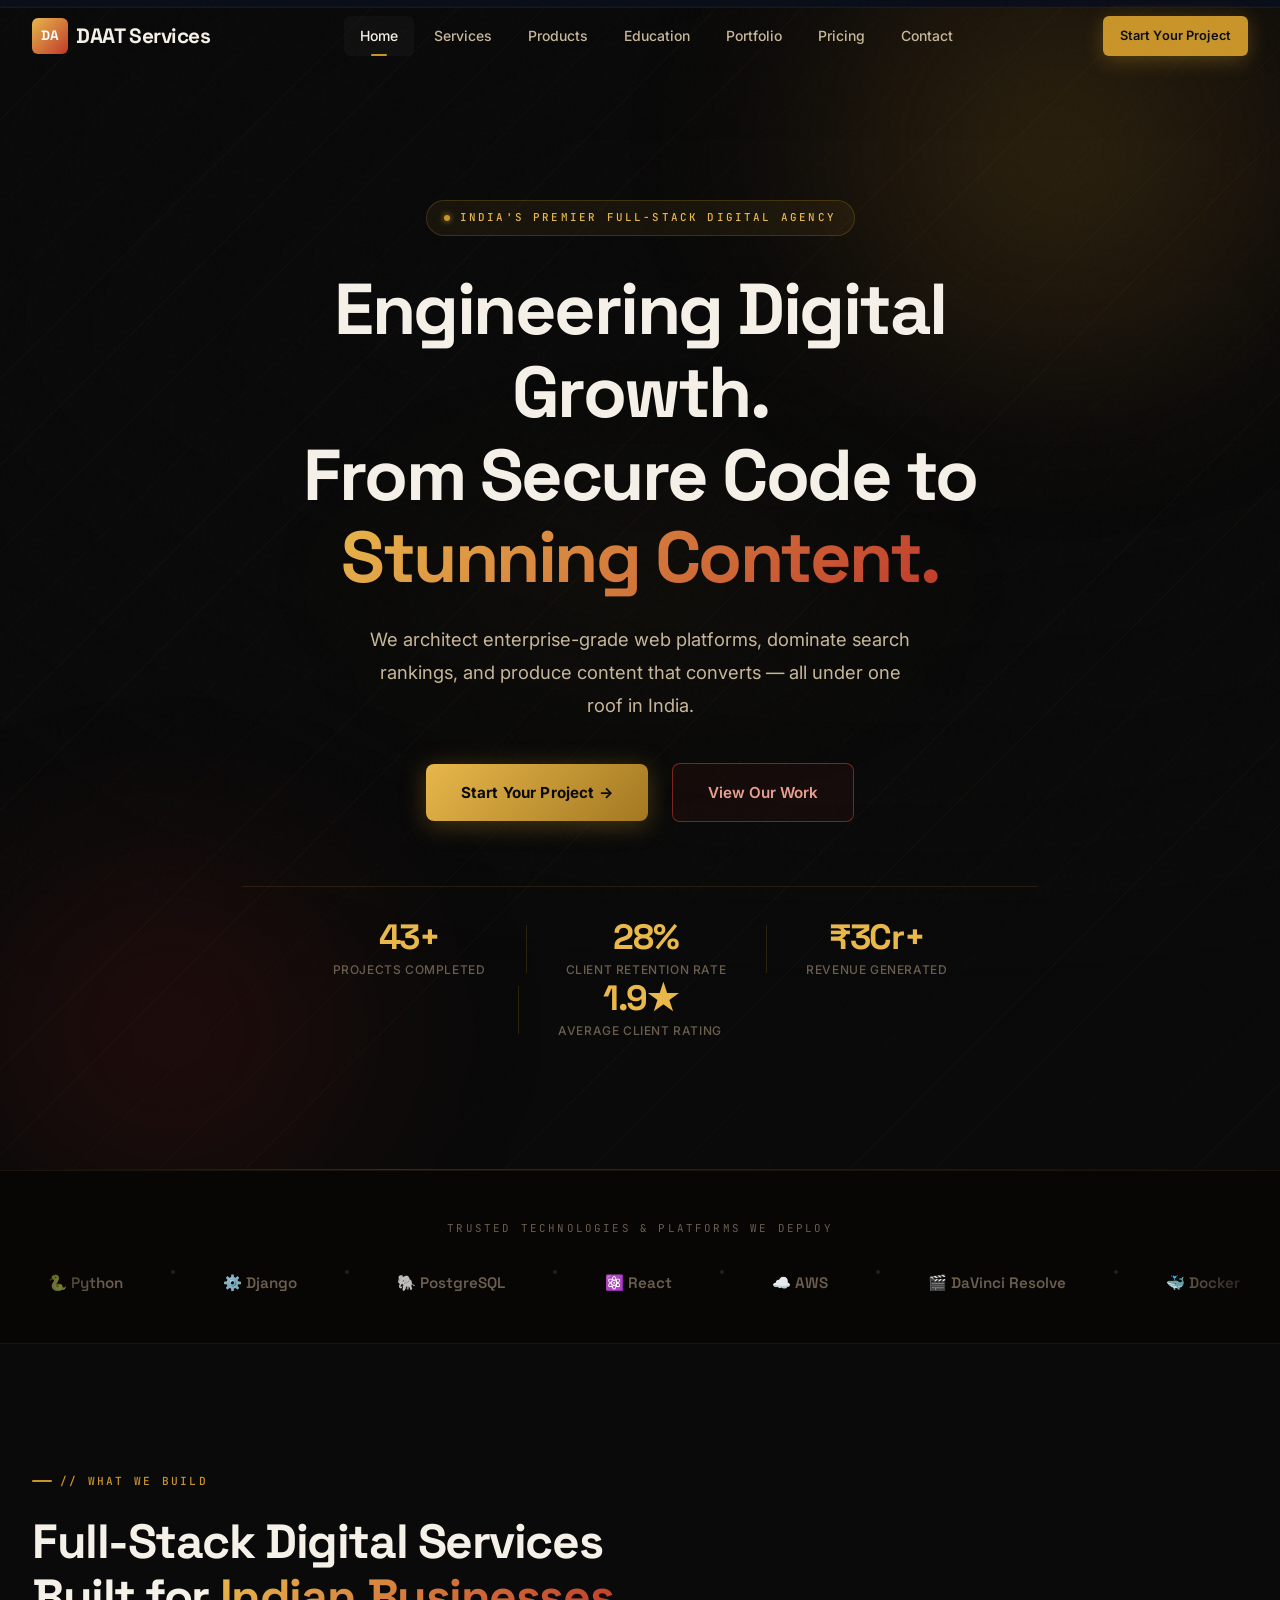
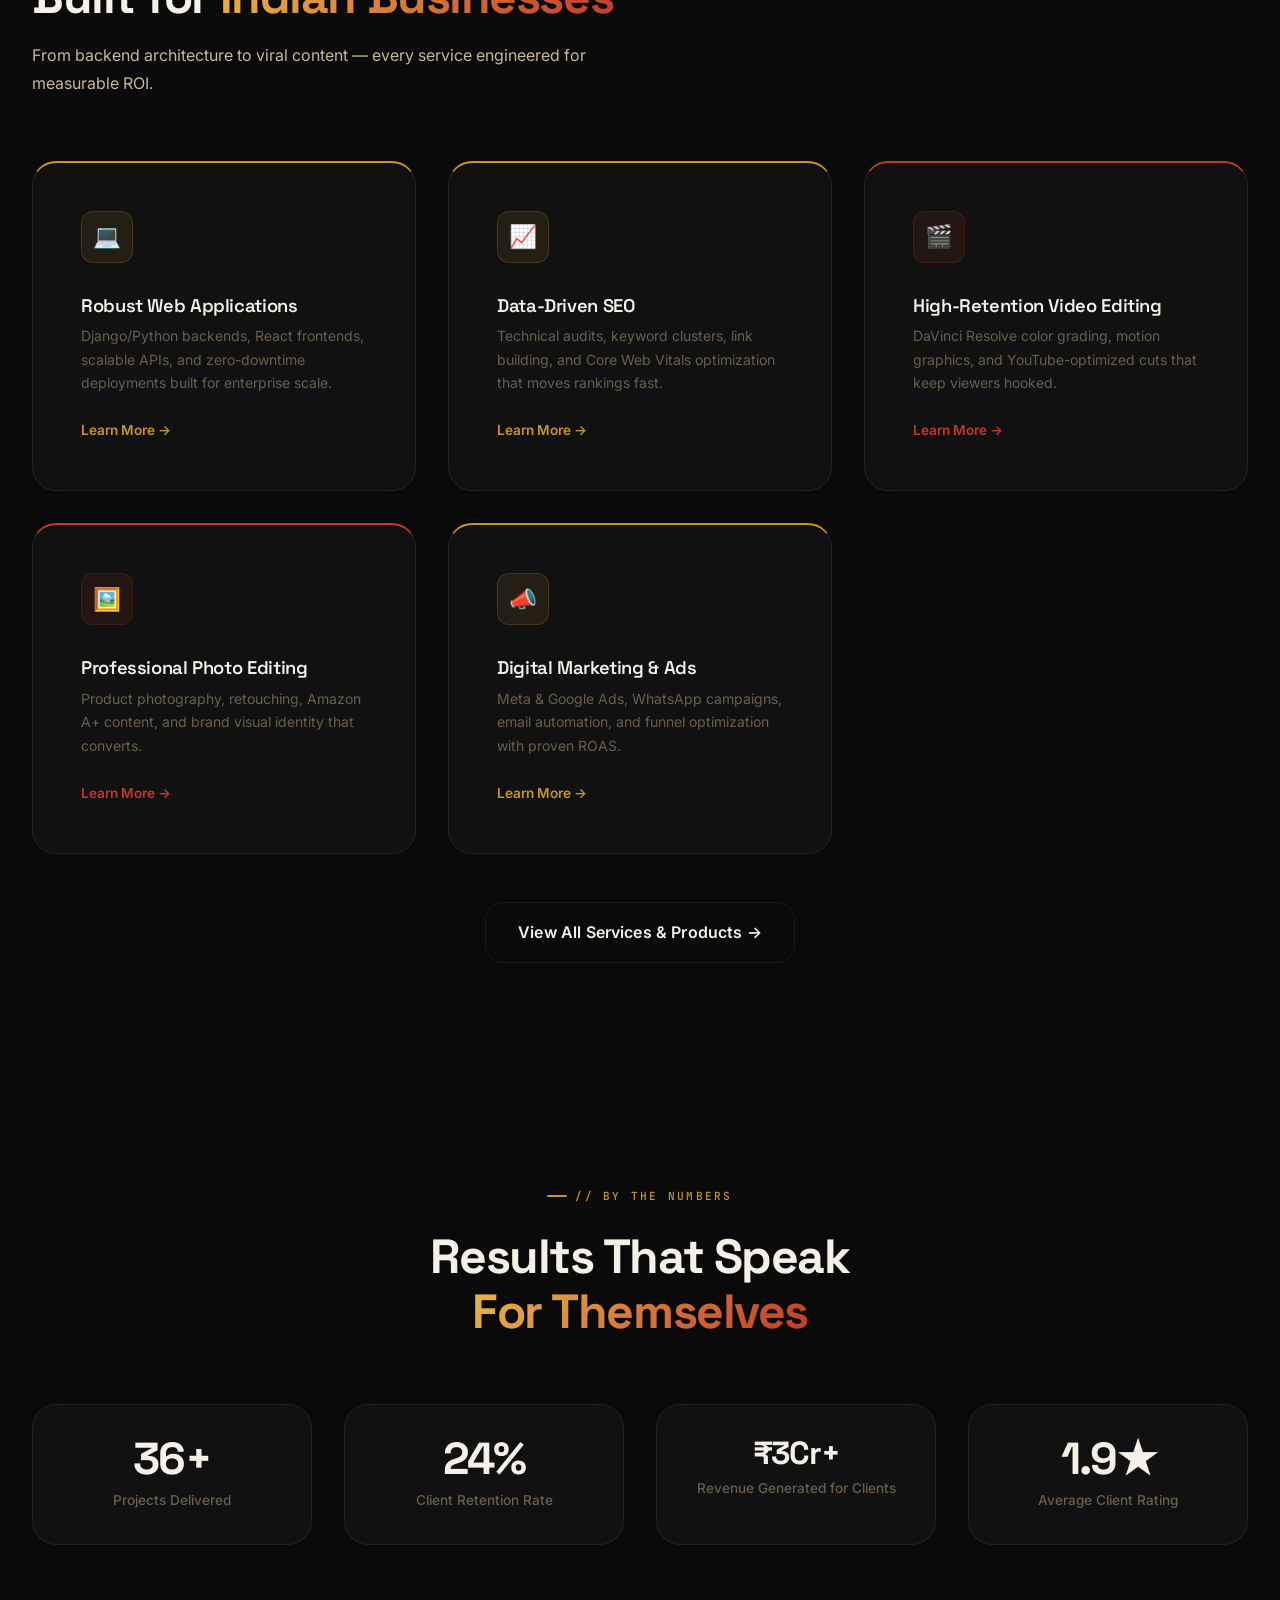
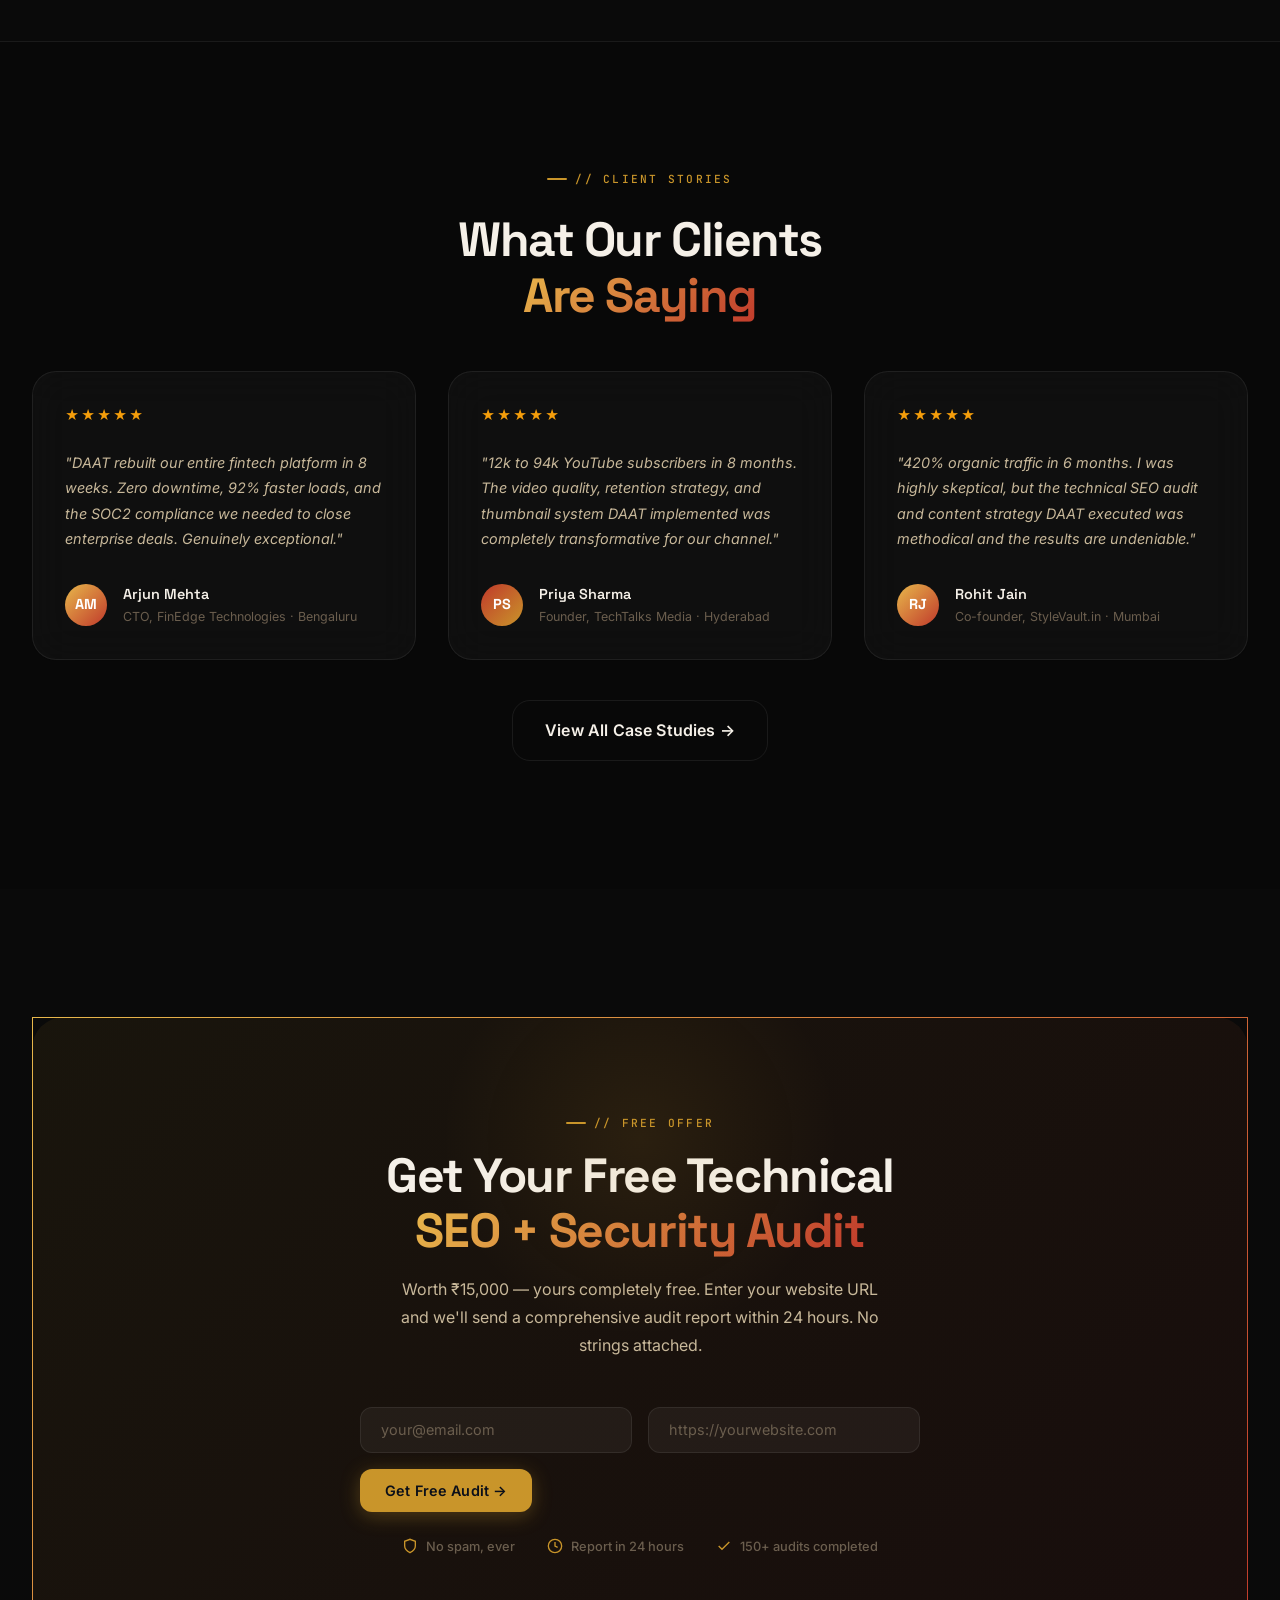
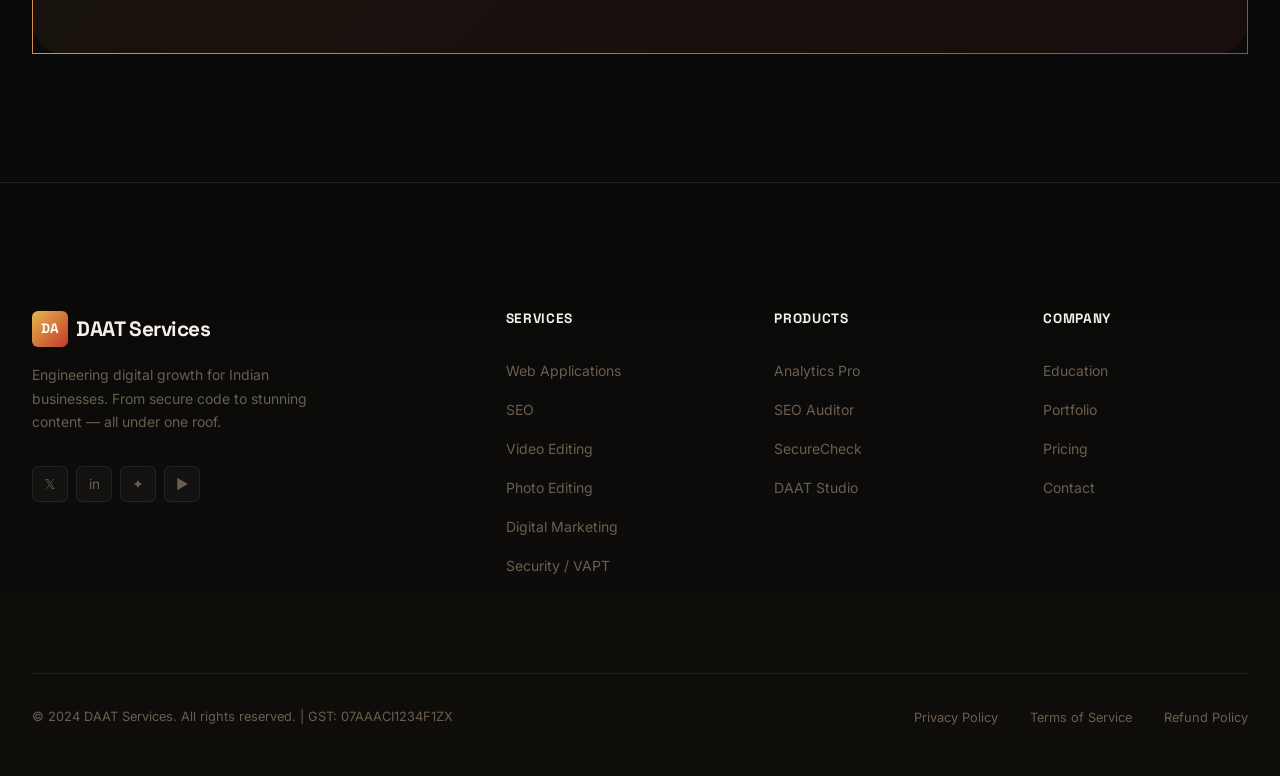
==== commit 6ddd8ebc: "update services" ====
--- a/index.html
+++ b/index.html
@@ -226,13 +226,6 @@
           <a href="services.html" class="service-card-link">Learn More →</a>
         </article>
 
-        <!-- Security -->
-        <article class="glass-card service-card accent-cyan reveal">
-          <div class="service-icon cyan-bg">🛡️</div>
-          <h3>Security &amp; VAPT</h3>
-          <p>Penetration testing, OWASP compliance, CSRF/XSS hardening, and API security audits for peace of mind.</p>
-          <a href="services.html" class="service-card-link">Learn More →</a>
-        </article>
       </div>
 
       <div style="text-align:center;margin-top:3rem" class="reveal">
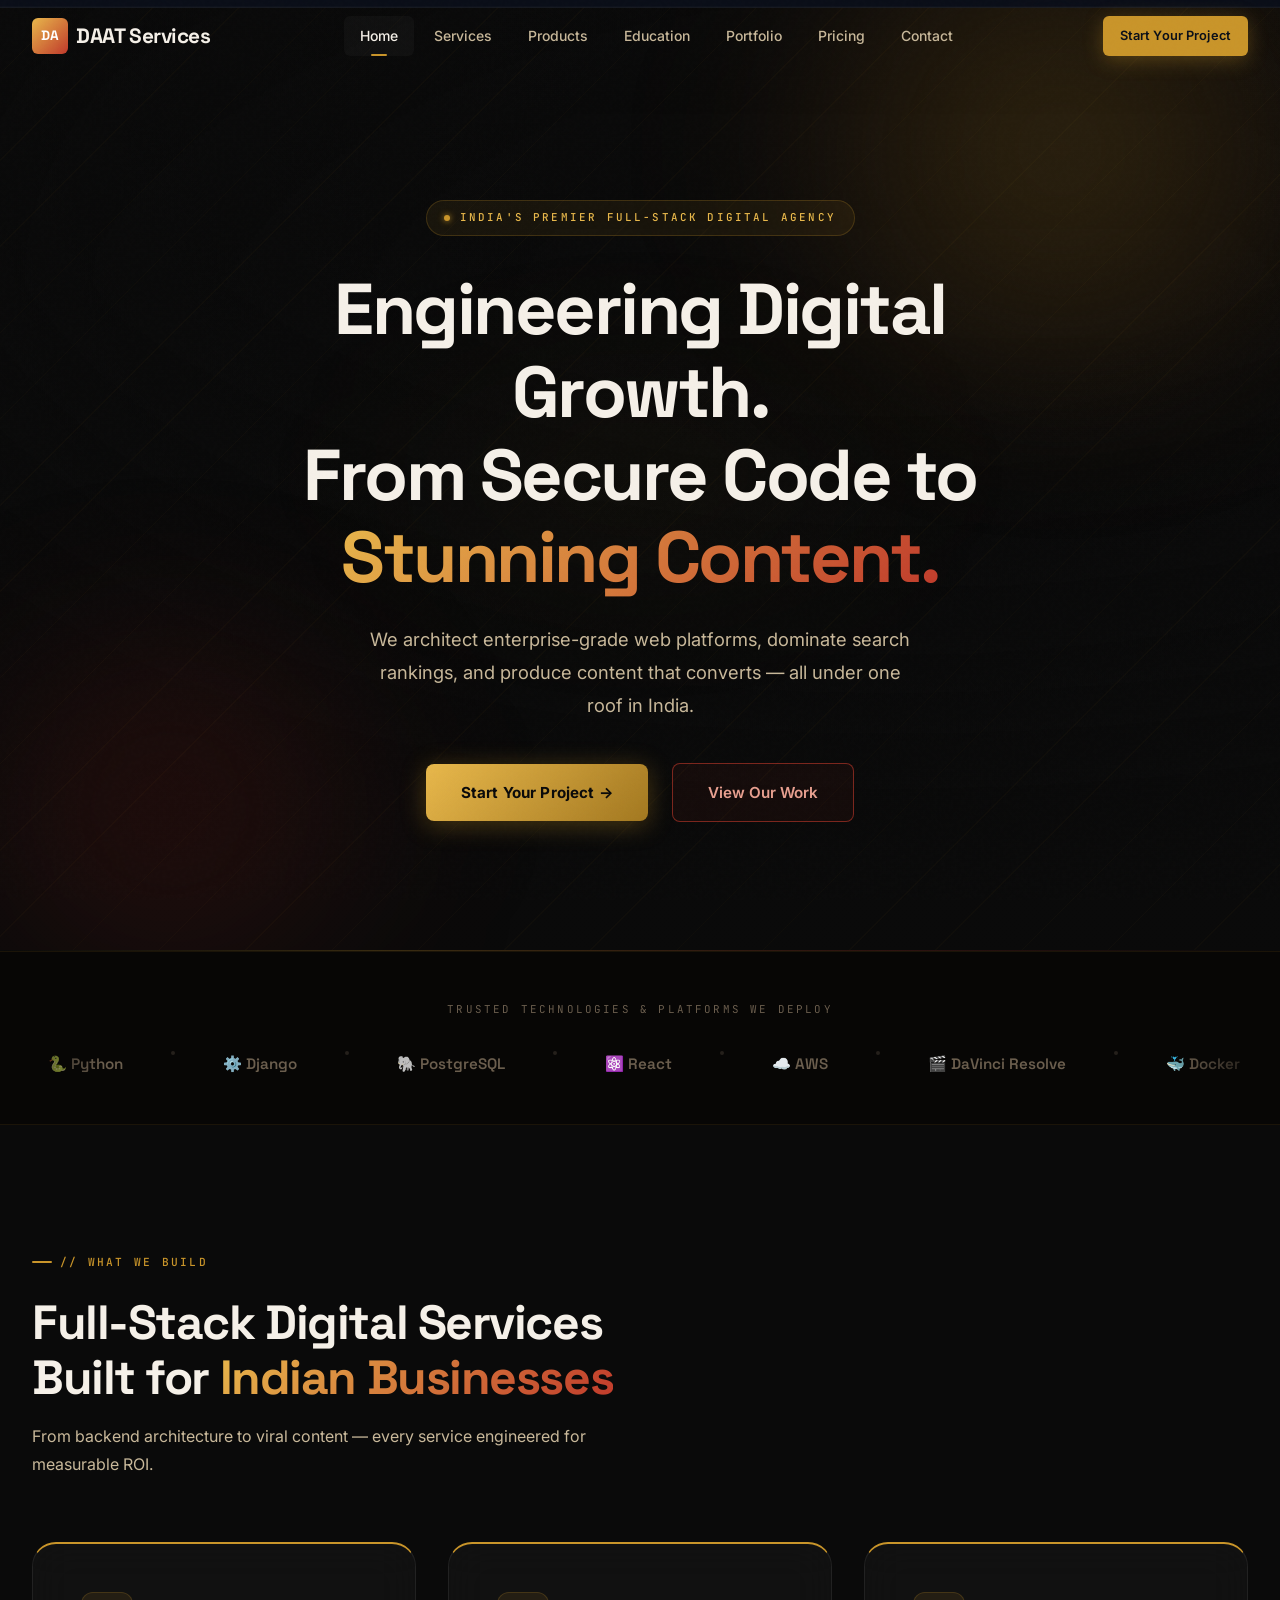
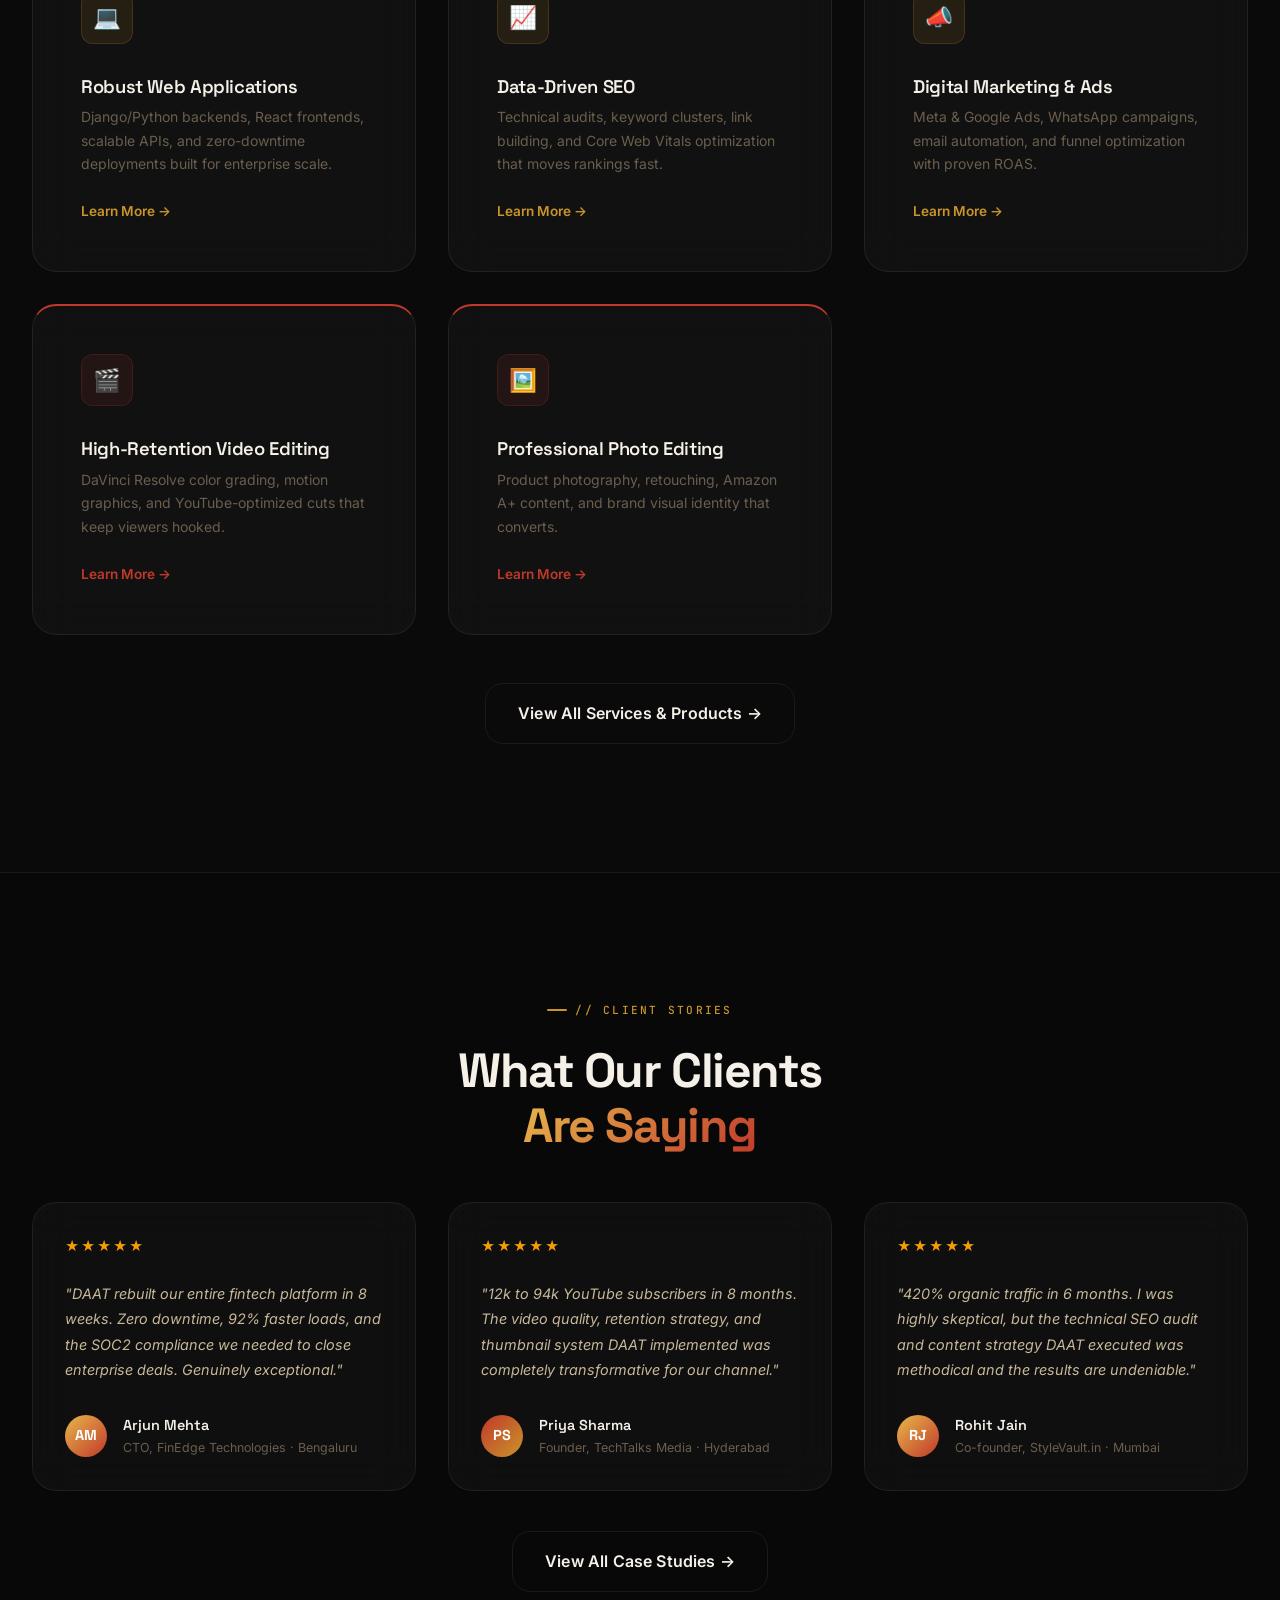
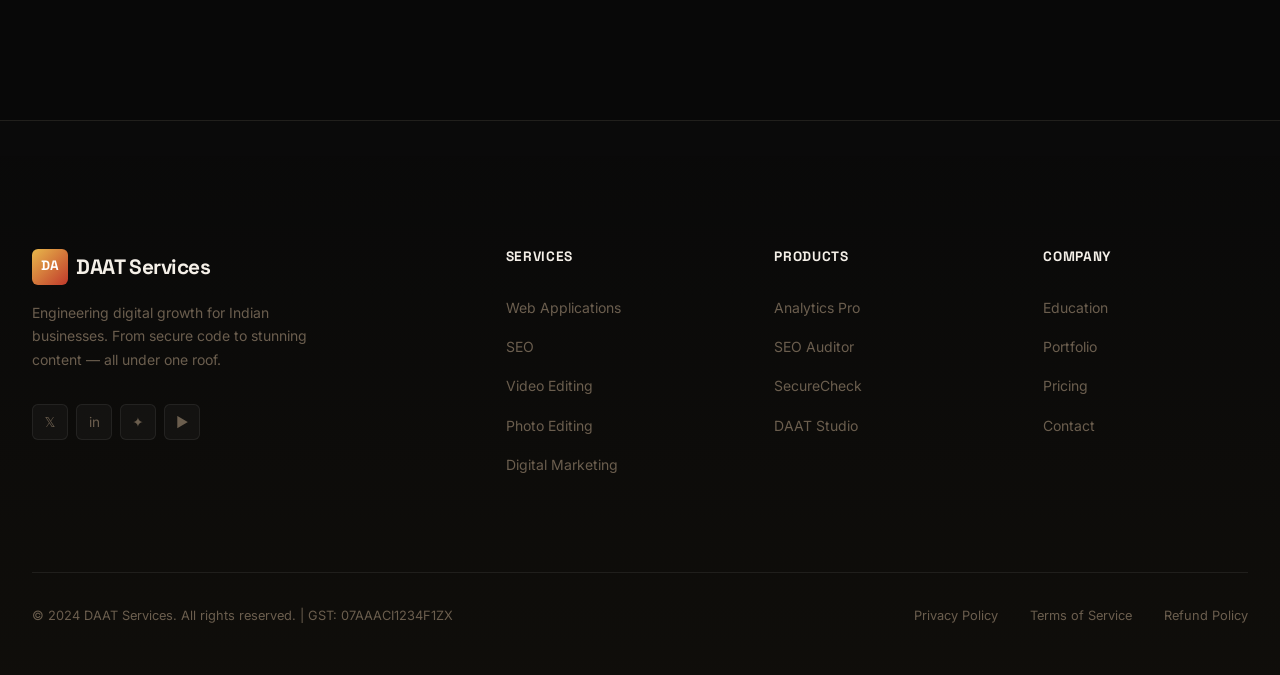
==== commit 1c448756: "udpate" ====
--- a/index.html
+++ b/index.html
@@ -117,7 +117,7 @@
         </div>
 
         <!-- Stats row -->
-        <div class="hero-stats">
+        <!-- <div class="hero-stats">
           <div class="hero-stat">
             <div class="hero-stat-val"><span data-count="150" data-suffix="+">150+</span></div>
             <div class="hero-stat-lbl">Projects Completed</div>
@@ -134,7 +134,7 @@
             <div class="hero-stat-val"><span data-count="4" data-suffix=".9&#9733;">4.9&#9733;</span></div>
             <div class="hero-stat-lbl">Average Client Rating</div>
           </div>
-        </div>
+        </div> -->
 
       </div>
     </div>
@@ -202,6 +202,14 @@
           <a href="services.html" class="service-card-link">Learn More →</a>
         </article>
 
+        <!-- Digital Marketing -->
+        <article class="glass-card service-card accent-cyan reveal">
+          <div class="service-icon cyan-bg">📣</div>
+          <h3>Digital Marketing &amp; Ads</h3>
+          <p>Meta &amp; Google Ads, WhatsApp campaigns, email automation, and funnel optimization with proven ROAS.</p>
+          <a href="services.html" class="service-card-link">Learn More →</a>
+        </article>
+
         <!-- Video Editing -->
         <article class="glass-card service-card accent-purple reveal">
           <div class="service-icon purple-bg">🎬</div>
@@ -218,14 +226,6 @@
           <a href="services.html" class="service-card-link" style="color:var(--purple)">Learn More →</a>
         </article>
 
-        <!-- Digital Marketing -->
-        <article class="glass-card service-card accent-cyan reveal">
-          <div class="service-icon cyan-bg">📣</div>
-          <h3>Digital Marketing &amp; Ads</h3>
-          <p>Meta &amp; Google Ads, WhatsApp campaigns, email automation, and funnel optimization with proven ROAS.</p>
-          <a href="services.html" class="service-card-link">Learn More →</a>
-        </article>
-
       </div>
 
       <div style="text-align:center;margin-top:3rem" class="reveal">
@@ -237,7 +237,7 @@
 
 
   <!-- ── Stats ─────────────────────────────────────────────── -->
-  <section class="stats-section section" aria-labelledby="stats-heading">
+  <!-- <section class="stats-section section" aria-labelledby="stats-heading">
     <div class="container">
       <div class="section-header reveal" style="text-align:center;max-width:500px;margin-left:auto;margin-right:auto">
         <div class="section-eyebrow section-eyebrow-center">// By The Numbers</div>
@@ -262,7 +262,7 @@
         </div>
       </div>
     </div>
-  </section>
+  </section> -->
 
   <!-- ── Testimonials ───────────────────────────────────────── -->
   <section class="testimonials-section" aria-labelledby="testimonials-heading" style="background:rgba(0,0,0,0.12);border-top:1px solid var(--glass-border)">
@@ -313,7 +313,7 @@
   </section>
 
   <!-- ── Lead Magnet ────────────────────────────────────────── -->
-  <section class="lead-magnet section" aria-labelledby="lead-heading">
+  <!-- <section class="lead-magnet section" aria-labelledby="lead-heading">
     <div class="container">
       <div class="lead-magnet-inner reveal">
         <div class="section-eyebrow" style="justify-content:center;margin-bottom:1rem">// Free Offer</div>
@@ -347,7 +347,7 @@
         </div>
       </div>
     </div>
-  </section>
+  </section> -->
 
 </main>
 
@@ -376,7 +376,7 @@
           <a href="services.html" class="footer-link">Video Editing</a>
           <a href="services.html" class="footer-link">Photo Editing</a>
           <a href="services.html" class="footer-link">Digital Marketing</a>
-          <a href="services.html" class="footer-link">Security / VAPT</a>
+          
         </div>
       </div>
       <div class="footer-col">
--- a/css/global.css
+++ b/css/global.css
@@ -216,6 +216,7 @@
   content: '';
   position: absolute;
   inset: 0;
+  pointer-events: none;
   background: var(--grad-card);
   opacity: 0;
   transition: opacity var(--trans-slow);
--- a/css/components.css
+++ b/css/components.css
@@ -826,6 +826,21 @@
 }
 
 .toggle-label.active { color: var(--text-primary); }
+
+.billing-toggle-container .toggle-label {
+  border: 1px solid var(--glass-border);
+  background: transparent;
+  font-family: inherit;
+  font-size: 0.85rem;
+  line-height: 1.25;
+  padding: 0.75rem 1.5rem;
+}
+
+.billing-toggle-container .toggle-label.active {
+  background: rgba(0, 240, 255, 0.1);
+  border-color: var(--cyan);
+  color: var(--text-primary);
+}
 
 .toggle-switch {
   width: 52px;
